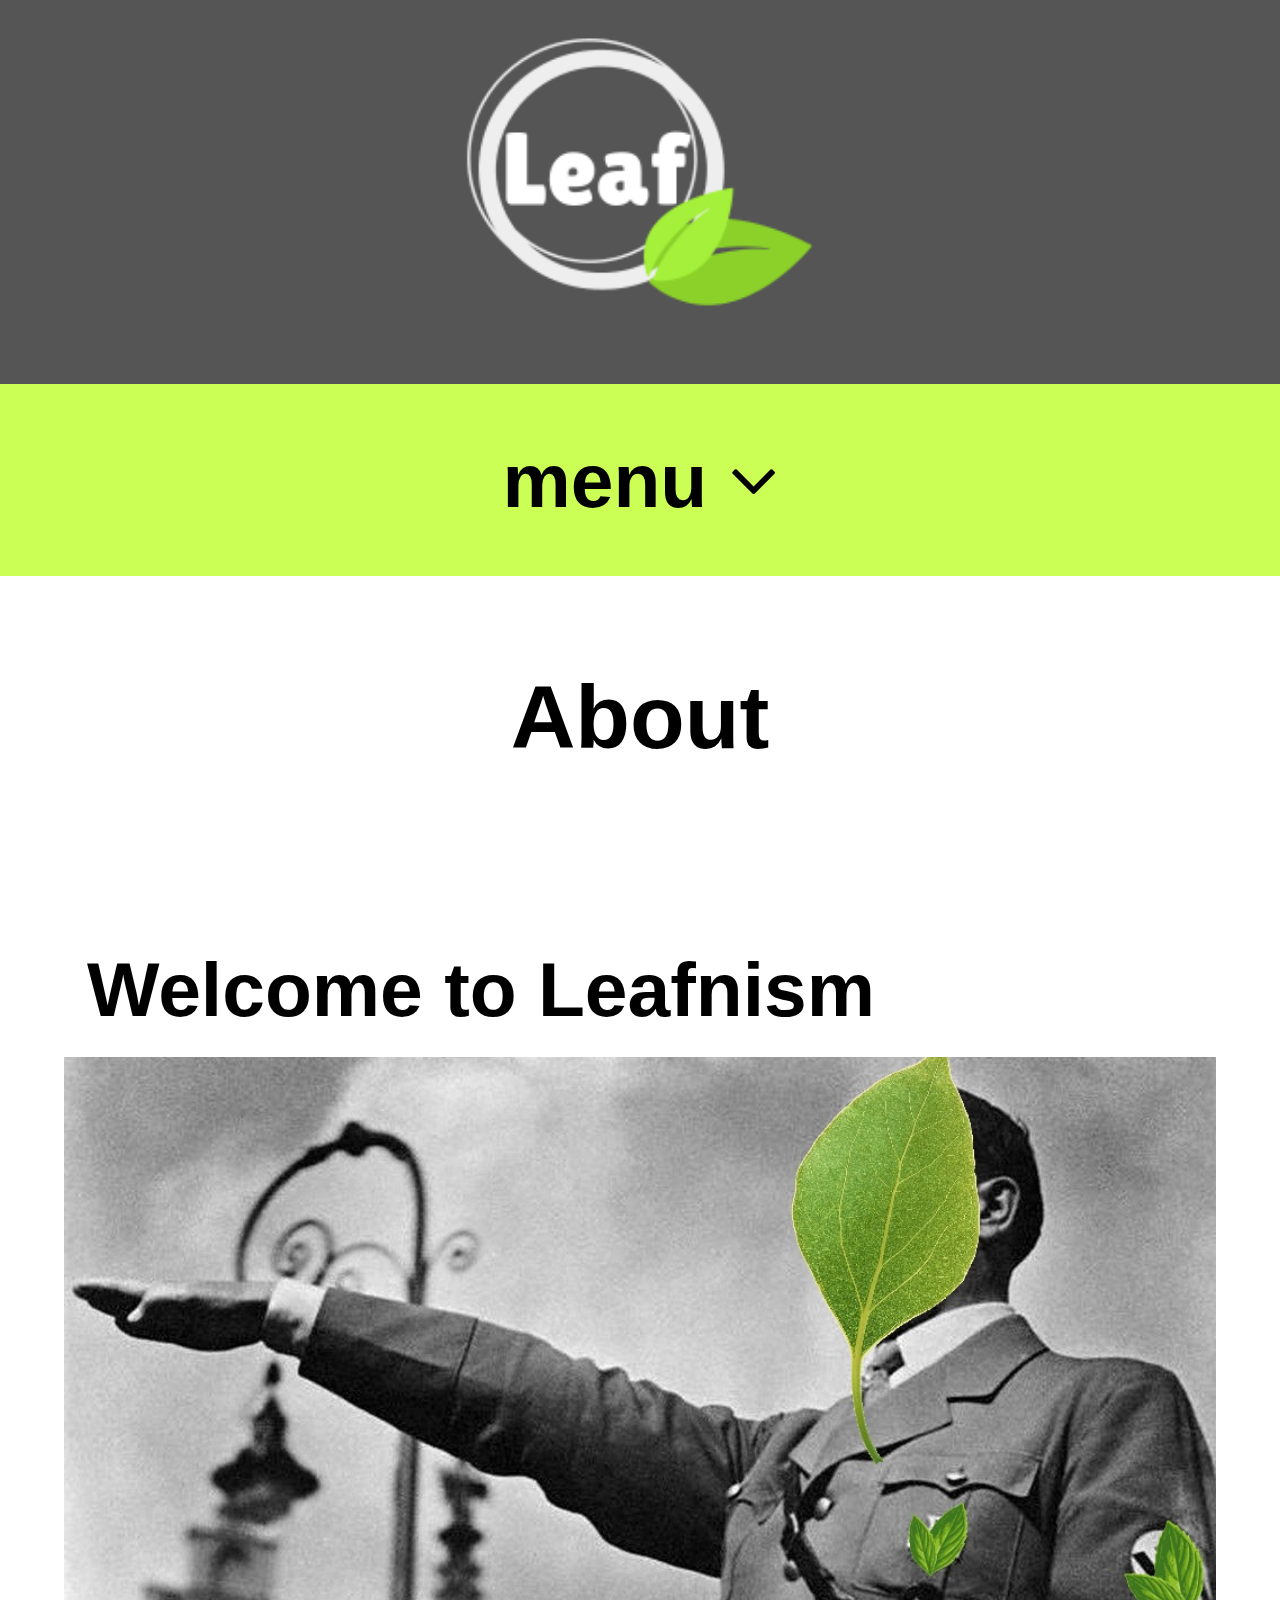
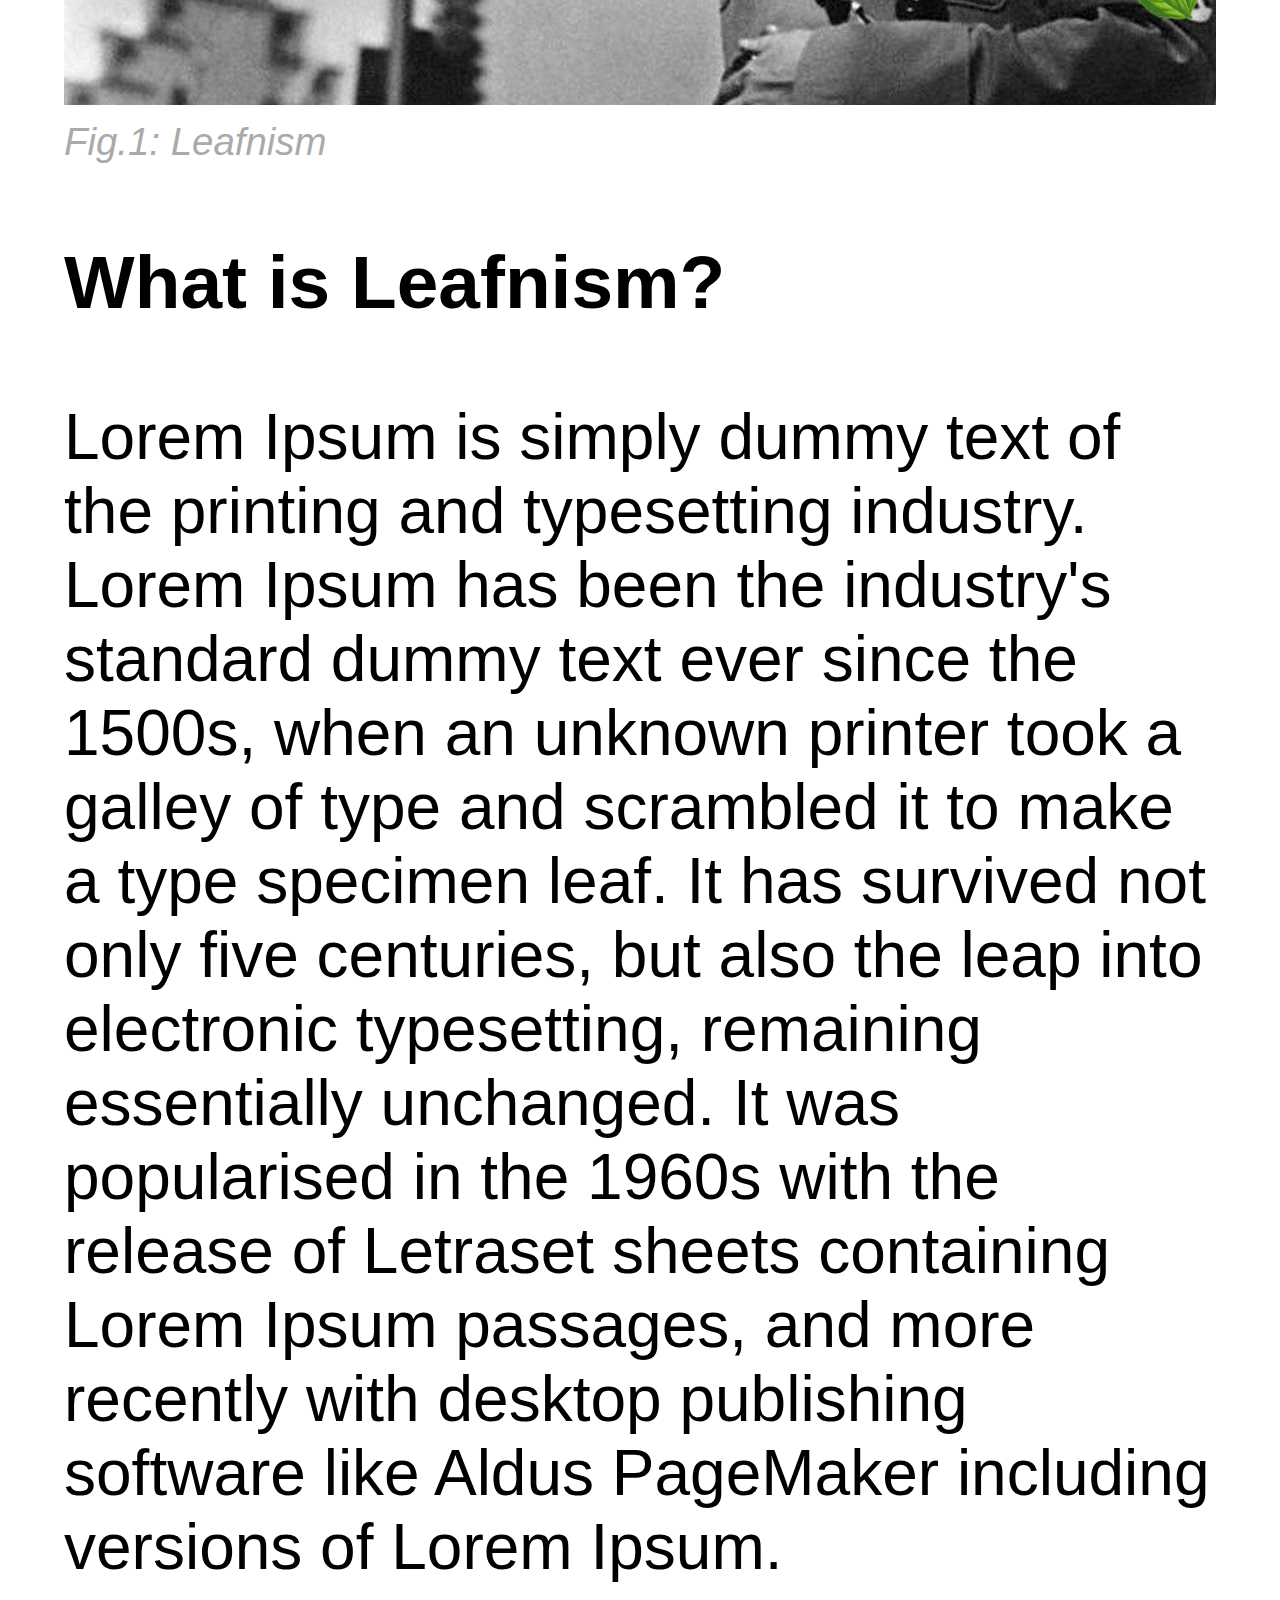
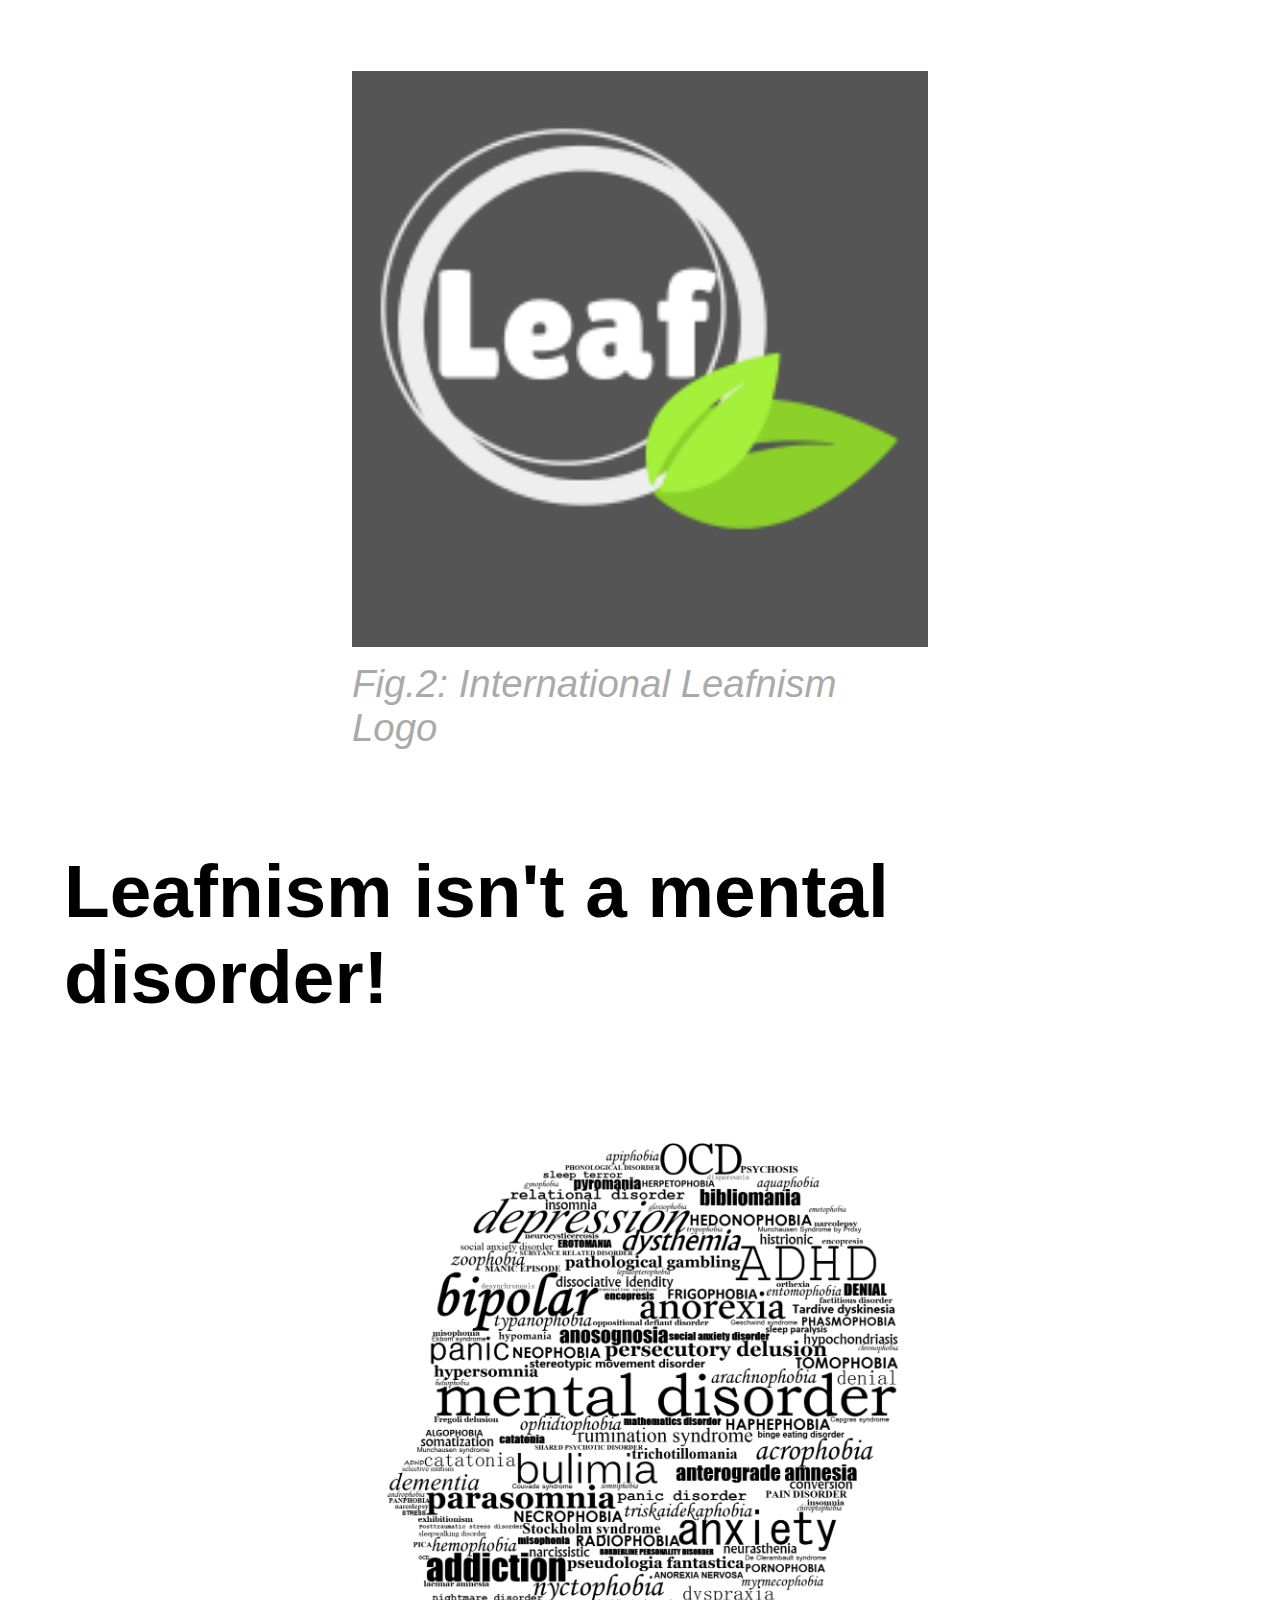
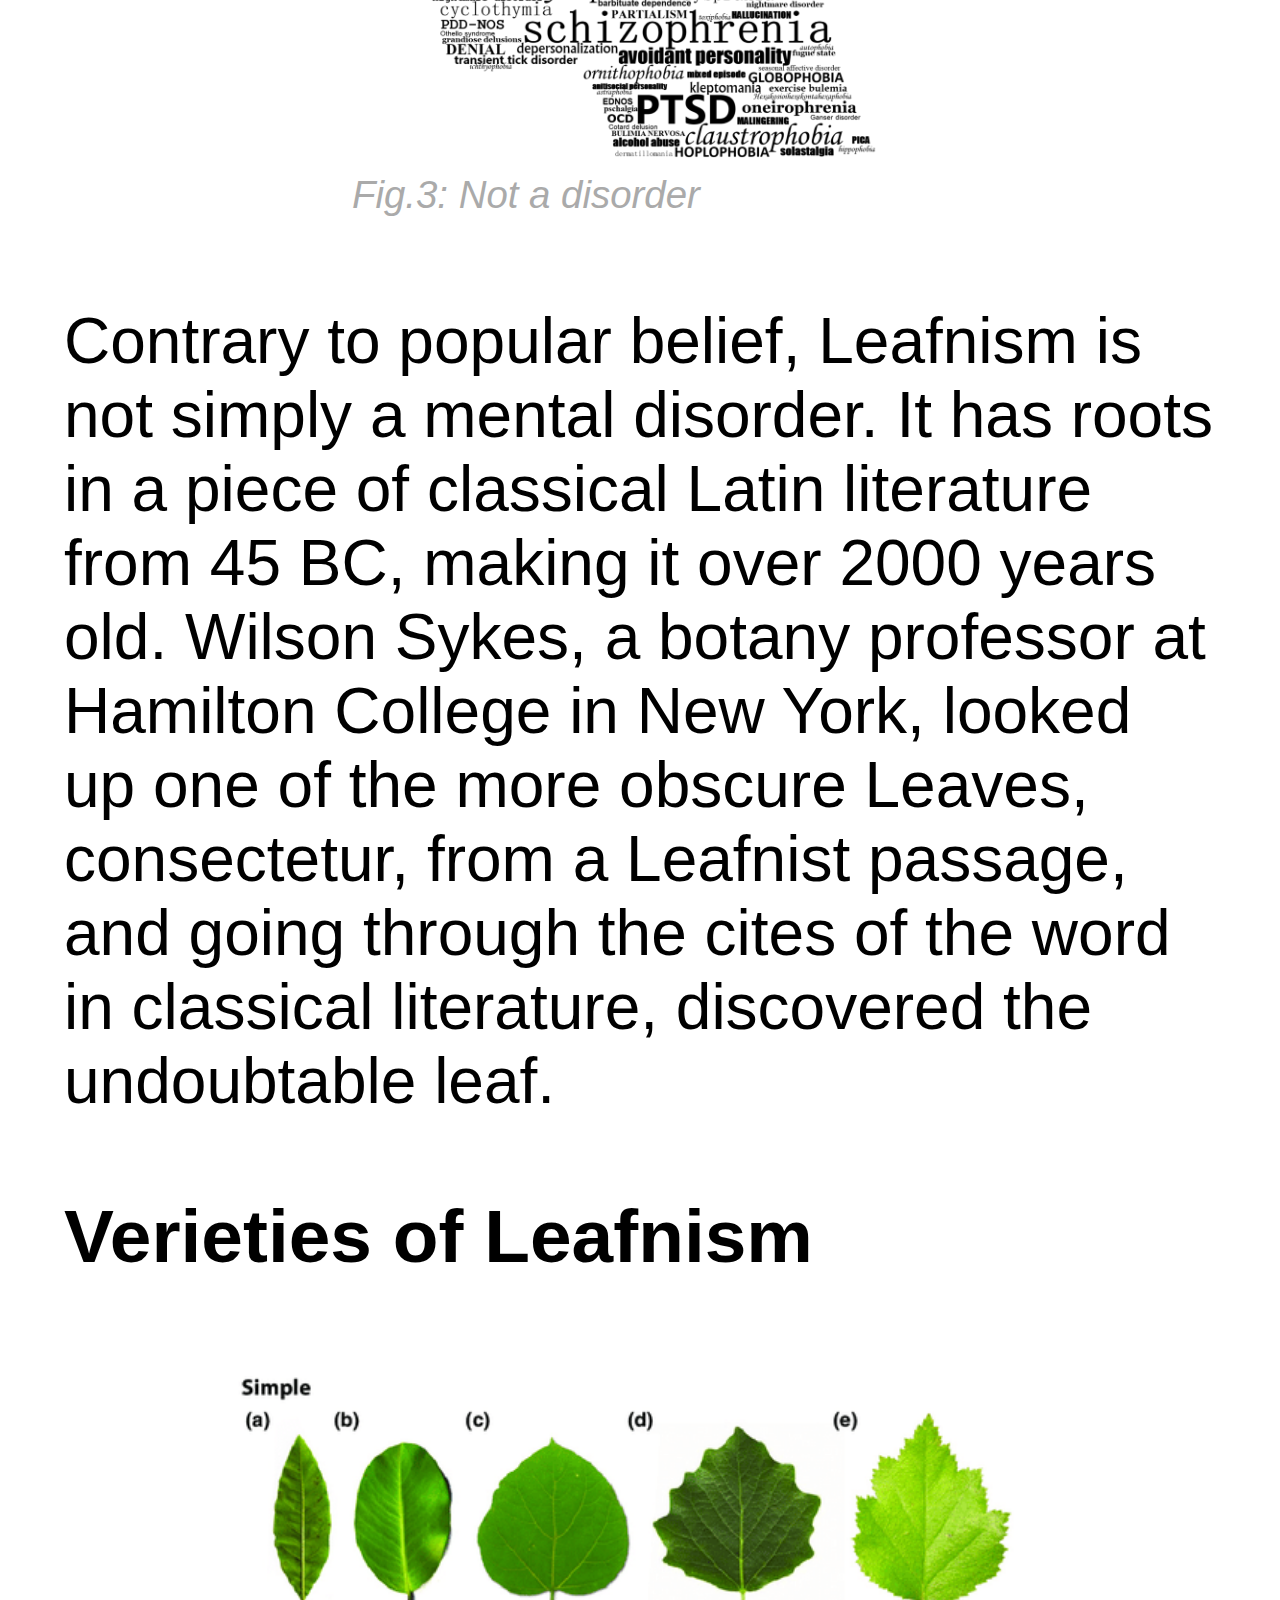
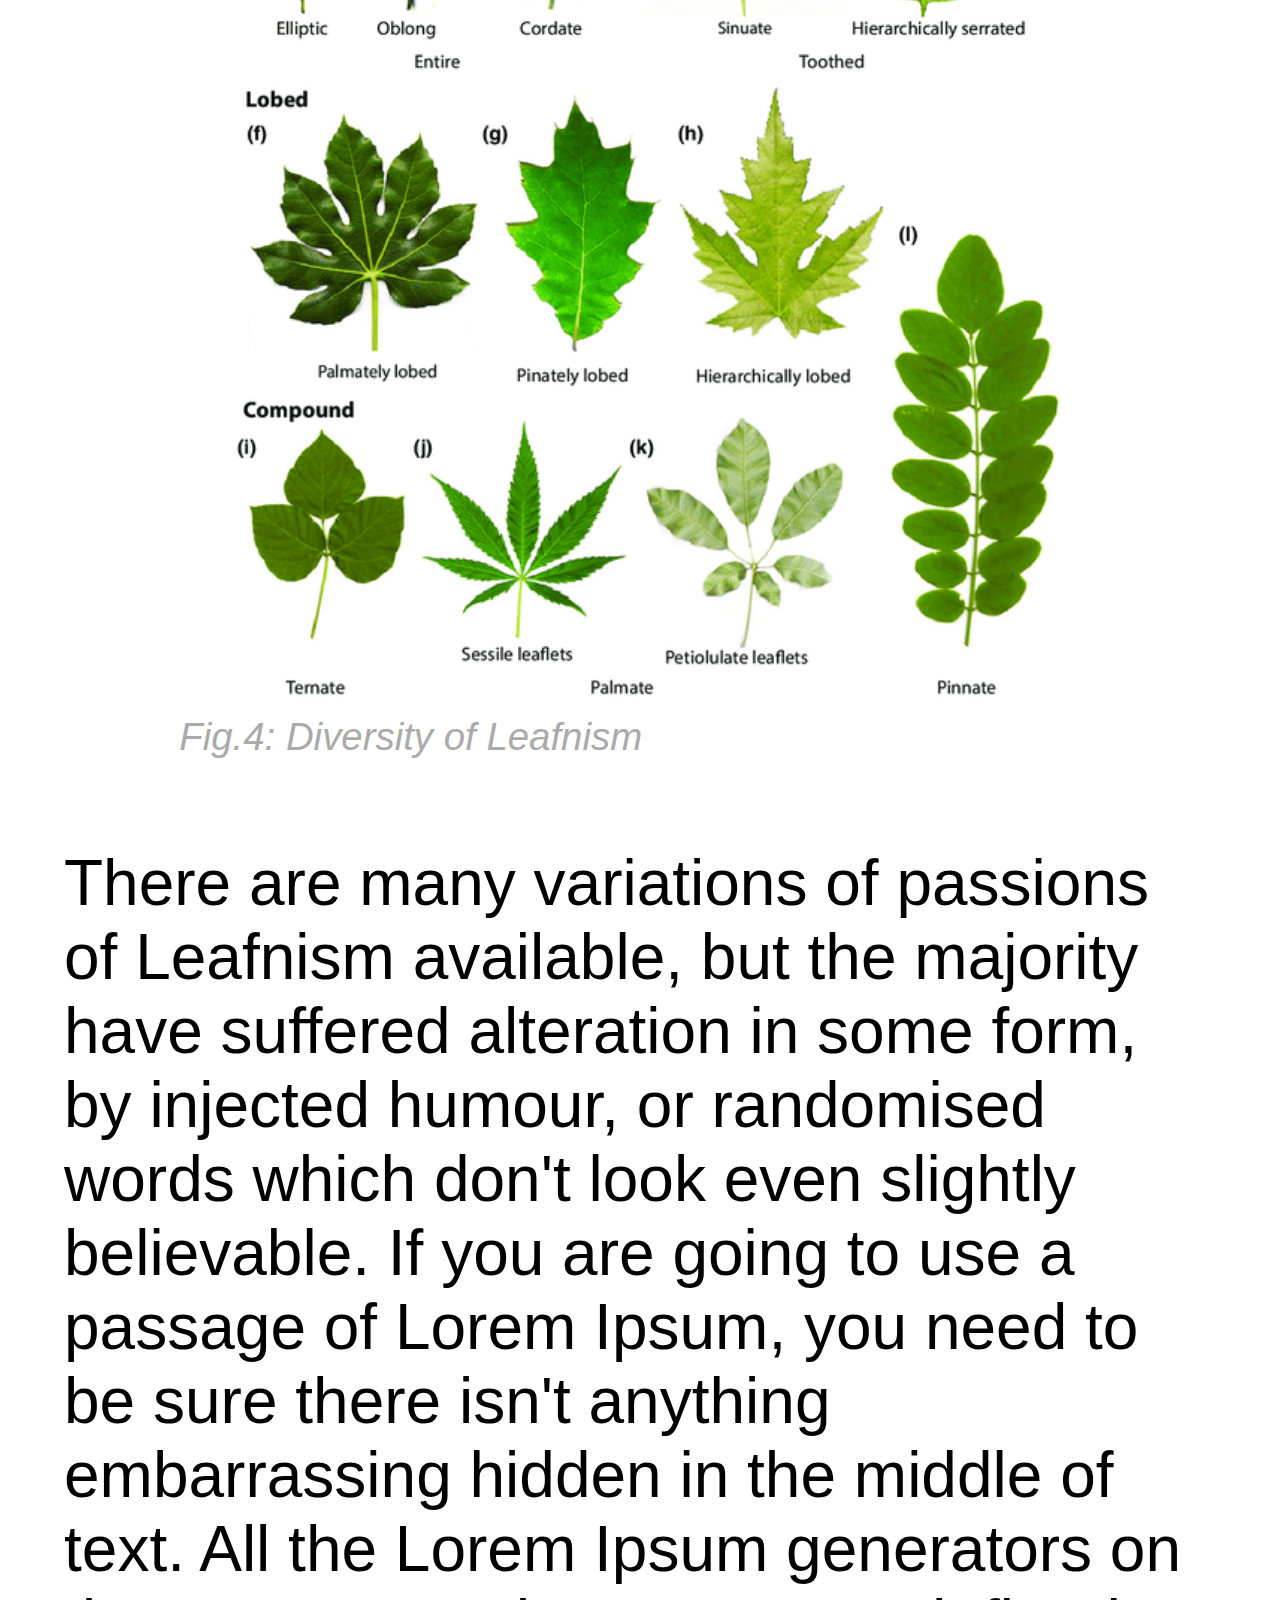
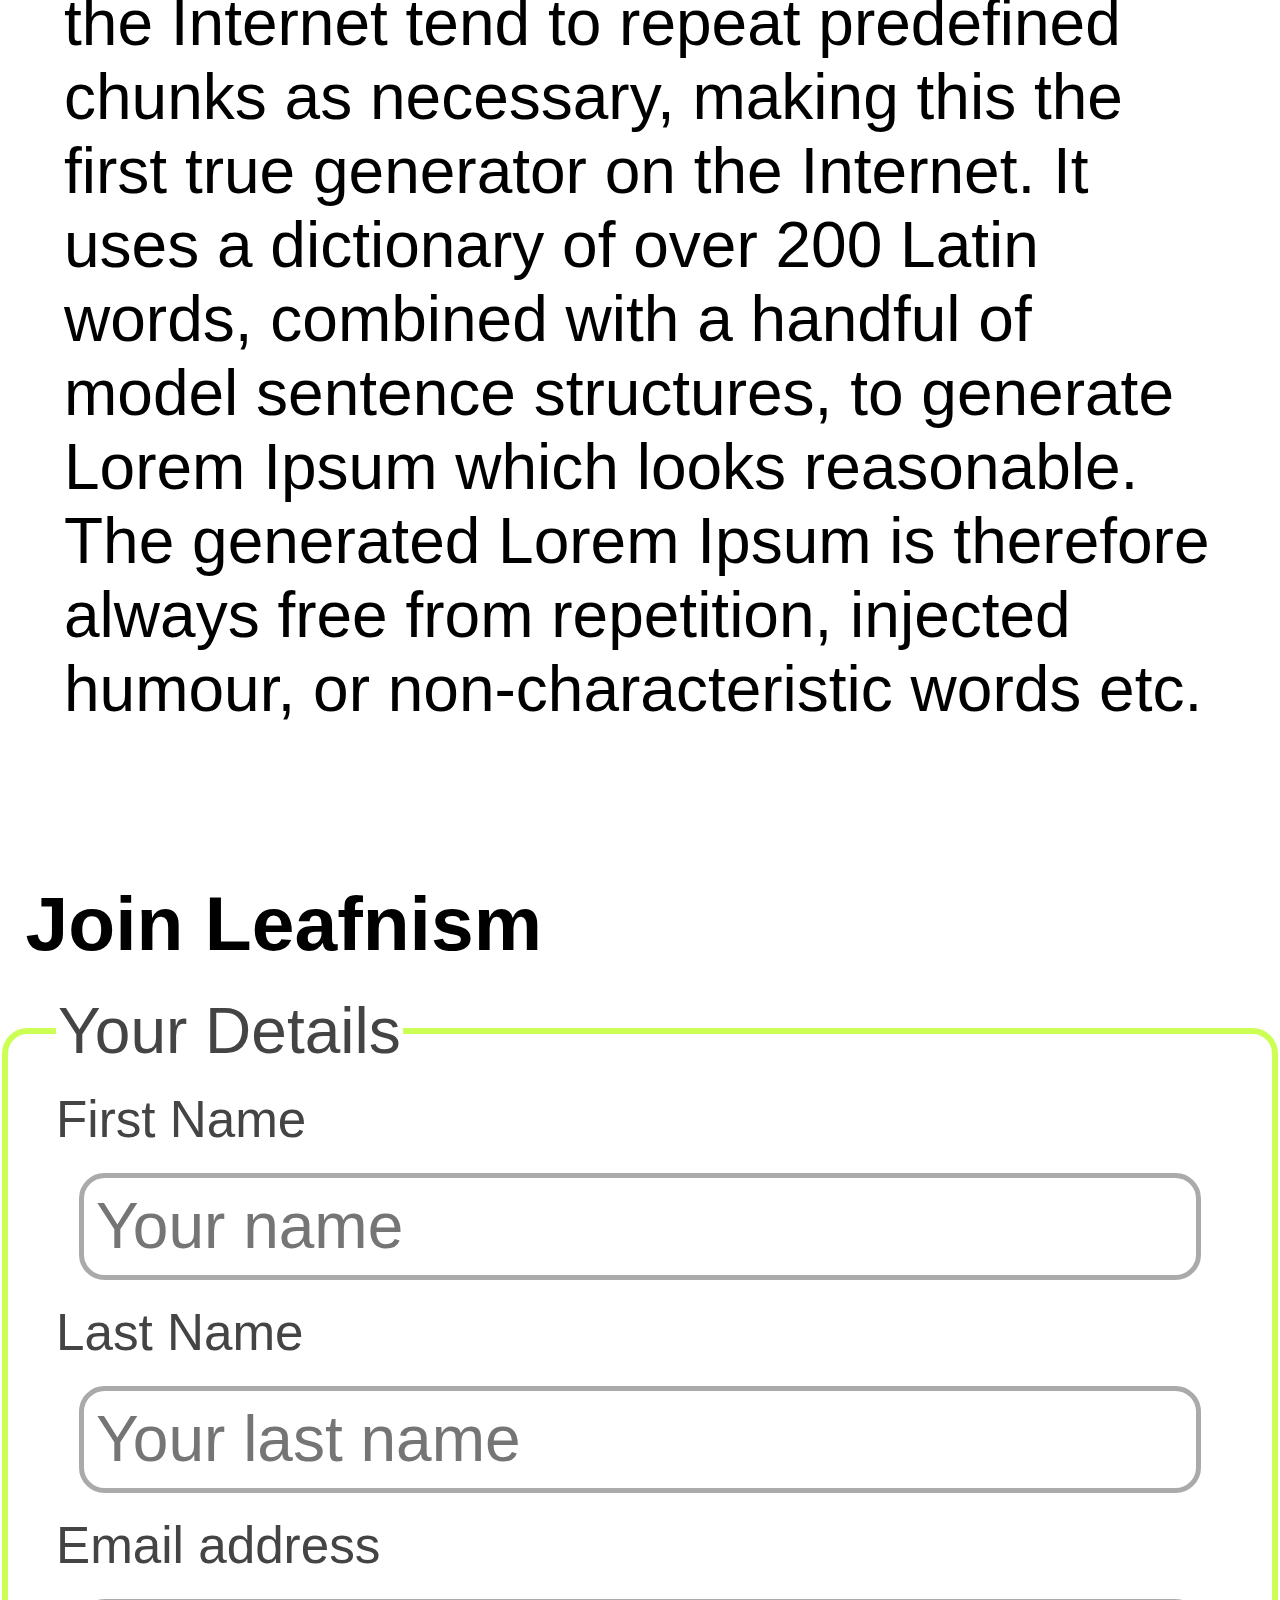
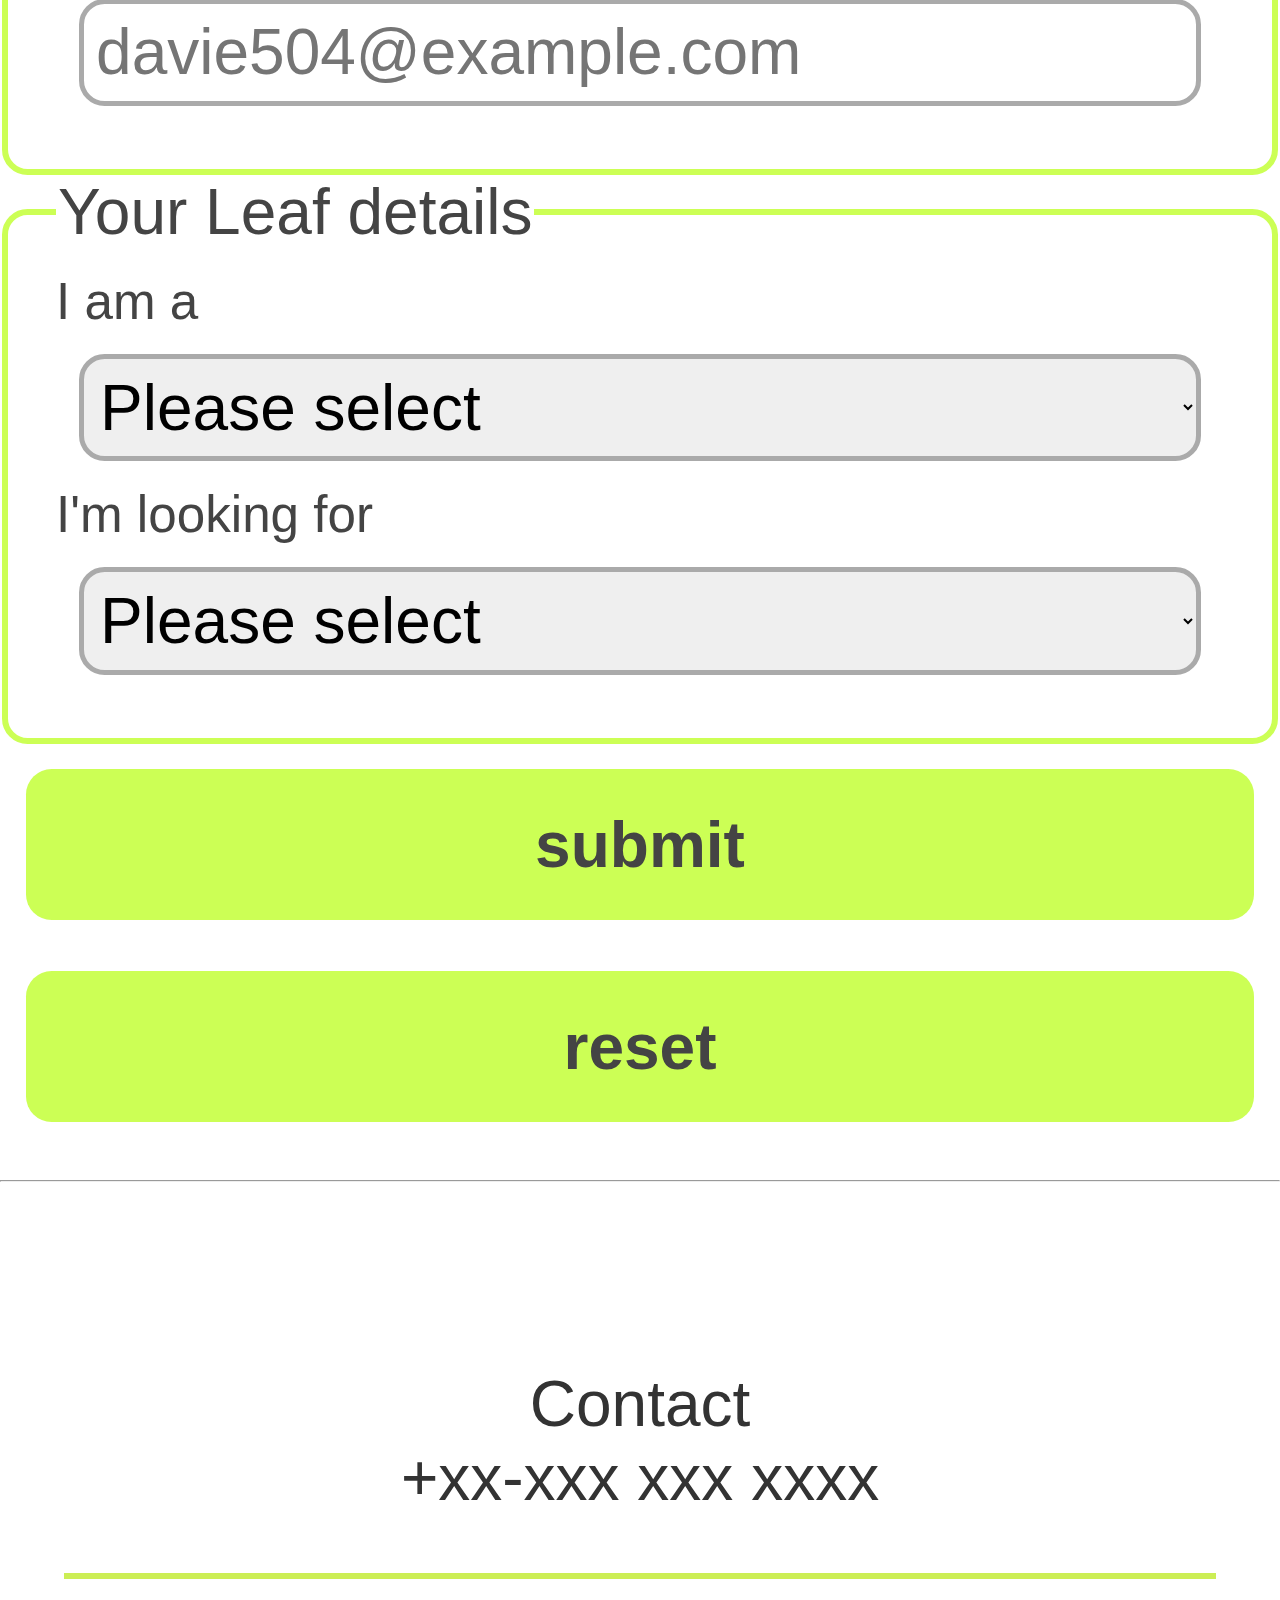
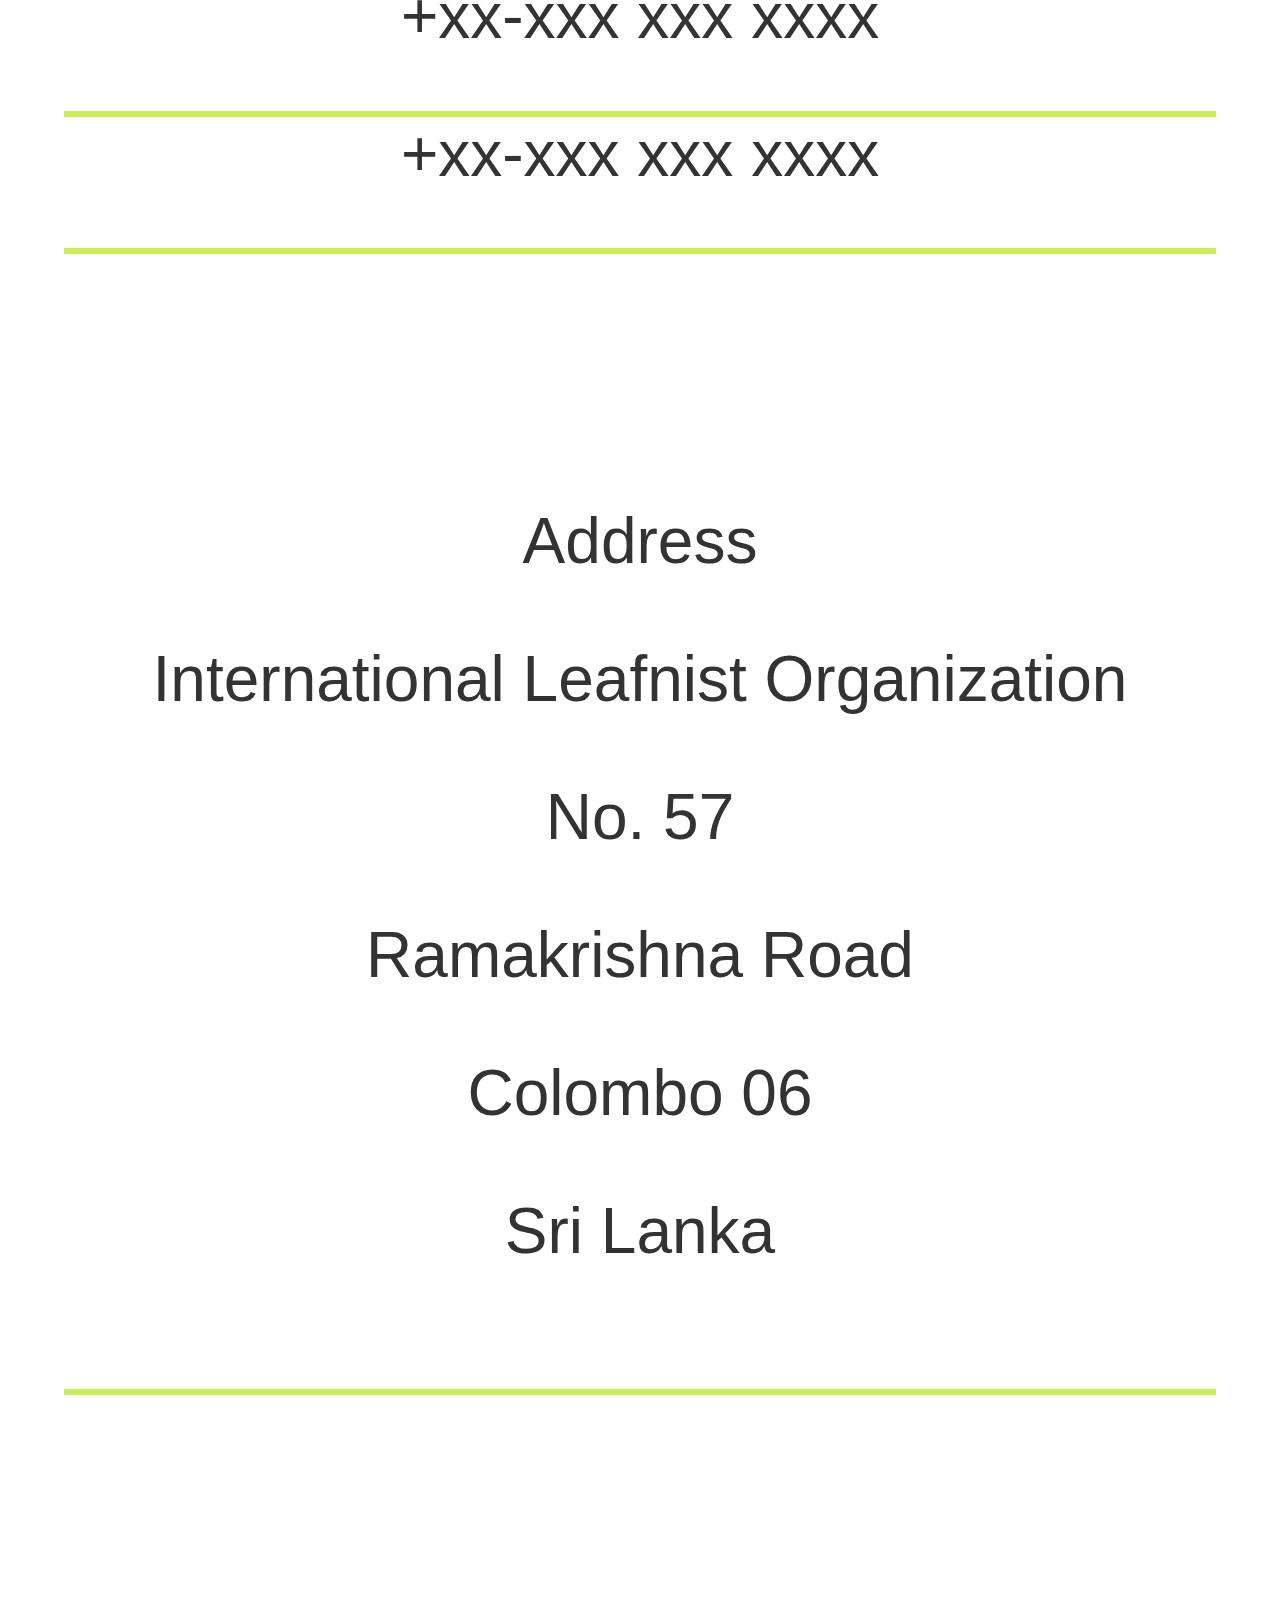
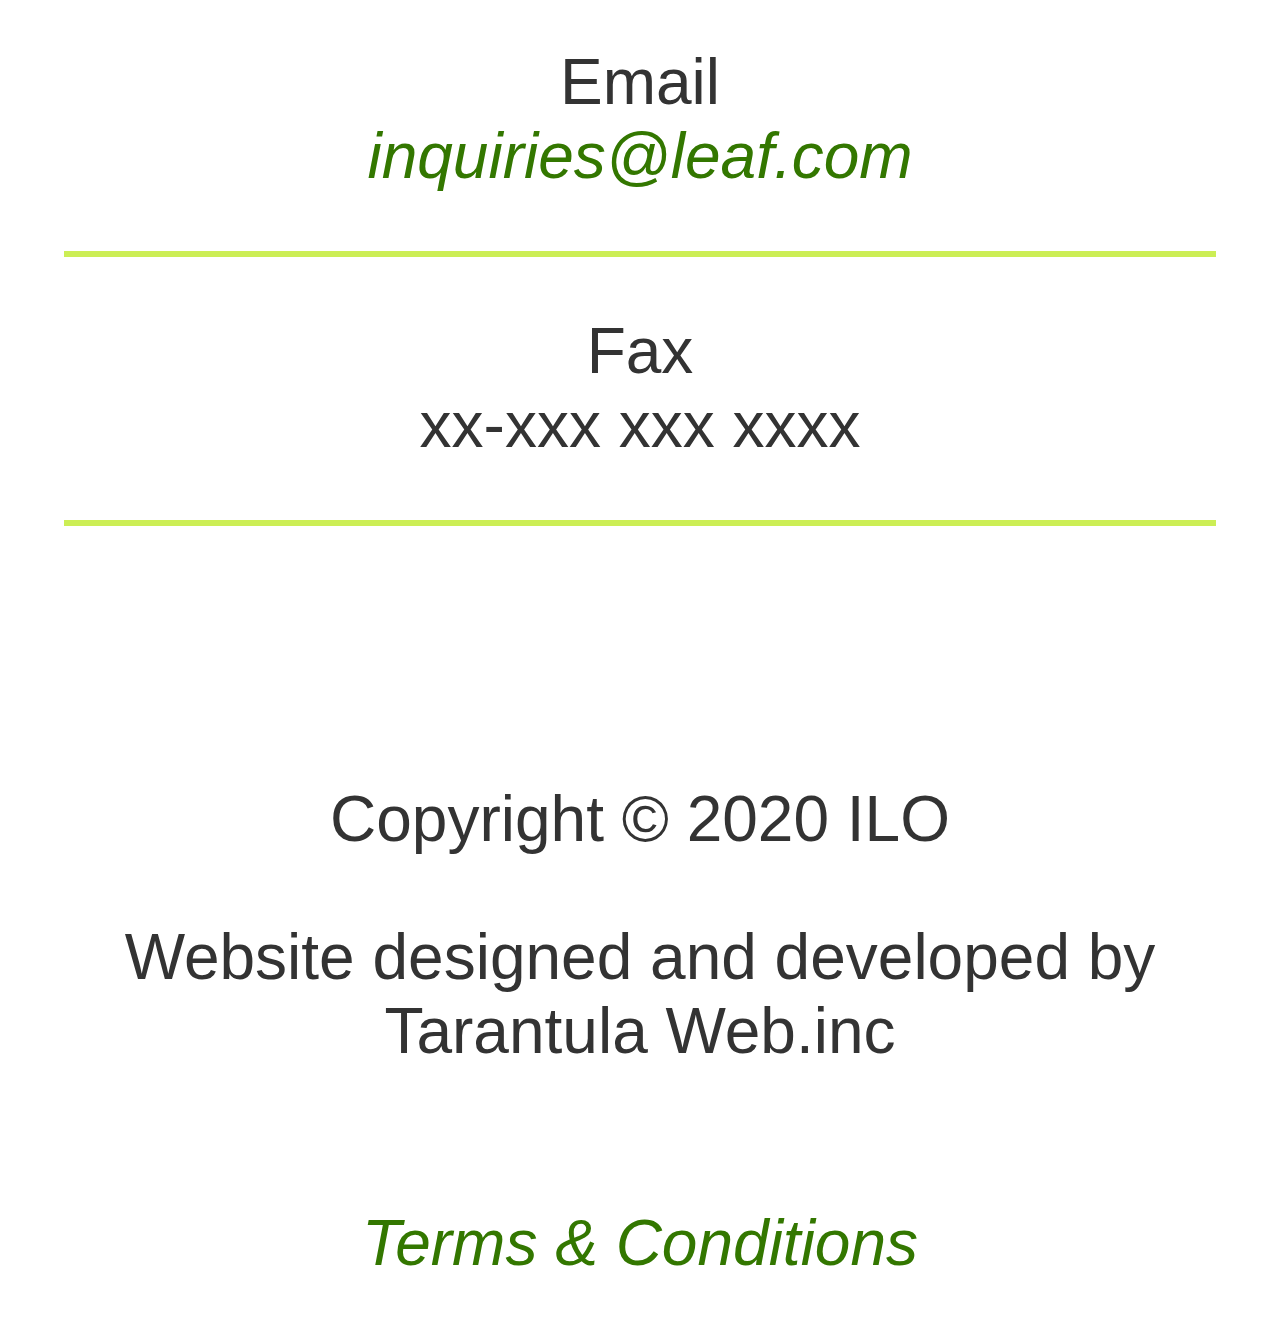
==== about.html @ a42a64f9 "about page" ====
<!DOCTYPE html>
<html lang="en" dir="ltr">
  <head>
    <meta charset="utf-8">
    <meta name="viewport" content="width=device-width, initial-scale=1.0">
    <link rel="icon" href="images/favicon.ico">
    <link rel="stylesheet" href="https://cdnjs.cloudflare.com/ajax/libs/font-awesome/4.7.0/css/font-awesome.min.css">
    <title>About | Leaf.com</title>
    <link rel="stylesheet" href="css/main.css">
    <style media="screen">
      figure
      {
        width: 50%;
        padding: 2%;
        margin: auto;
      }

      #poster
      {
        width: 100%;
        padding: 0;
      }

      .logo
      {
        width: 50%;
        margin: auto;
      }

      .logo img
      {
        background-color: #555;
      }

      #varieties
      {
        width: 80%;
      }

      fieldset
      {
        display: flex;
        flex-direction: column;
      }

    </style>
  </head>
  <body>
    <div class="container">

      <header></header>
      <nav>
      </nav>
      <main>
        <h1>About</h1>
        <article class="article">

          <h2>Welcome to Leafnism</h2>
          <figure id="poster">
            <img src="images/leafnism.jpeg" alt="leafnism.jpg">
            <figcaption>Fig.1: Leafnism</figcaption>
          </figure>
          <section>
            <h3>What is Leafnism?</h3>
            <p>Lorem Ipsum is simply dummy text of the printing and typesetting industry. Lorem Ipsum has been the industry's standard dummy text ever since the 1500s, when an unknown printer took a galley of type and scrambled it to make a type specimen leaf. It has survived not only five centuries, but also the leap into electronic typesetting, remaining essentially unchanged. It was popularised in the 1960s with the release of Letraset sheets containing Lorem Ipsum passages, and more recently with desktop publishing software like Aldus PageMaker including versions of Lorem Ipsum.</p>
            <figure class="logo">
              <img src="images/logo.png" alt="logo.png">
              <figcaption>Fig.2: International Leafnism Logo</figcaption>
            </figure>
          </section>
          <section>
            <h3>Leafnism isn't a mental disorder!</h3>
            <figure>
              <img src="images/fig3.png" alt="fig3.png">
              <figcaption>Fig.3: Not a disorder</figcaption>
            </figure>
            <p>Contrary to popular belief, Leafnism is not simply a mental disorder. It has roots in a piece of classical Latin literature from 45 BC, making it over 2000 years old. Wilson Sykes, a botany professor at Hamilton College in New York, looked up one of the more obscure Leaves, consectetur, from a Leafnist passage, and going through the cites of the word in classical literature, discovered the undoubtable leaf.</p>
          </section>

          <section>
            <h3>Verieties of Leafnism</h3>
            <figure id="varieties">
              <img src="images/diverse_leaves.png" alt="diverse_leaves.png">
              <figcaption>Fig.4: Diversity of Leafnism</figcaption>
            </figure>
            <p>There are many variations of passions of Leafnism available, but the majority have suffered alteration in some form, by injected humour, or randomised words which don't look even slightly believable. If you are going to use a passage of Lorem Ipsum, you need to be sure there isn't anything embarrassing hidden in the middle of text. All the Lorem Ipsum generators on the Internet tend to repeat predefined chunks as necessary, making this the first true generator on the Internet. It uses a dictionary of over 200 Latin words, combined with a handful of model sentence structures, to generate Lorem Ipsum which looks reasonable. The generated Lorem Ipsum is therefore always free from repetition, injected humour, or non-characteristic words etc.</p>
          </section>

        </article>

        <h2>Join Leafnism</h2>
        <form class="join" action="index.html" method="post">
          <fieldset>
            <legend>Your Details</legend>
            <label for="fname">First Name</label>
            <input type="text" id="fname" placeholder="Your name">
            <label for="lname">Last Name</label>
            <input type="text" id="lname" placeholder="Your last name">
            <label for="email">Email address</label>
            <input type="email" id="email" placeholder="davie504@example.com">
          </fieldset>
          <fieldset>
            <legend>Your Leaf details</legend>
            <label for="mytype">I am a</label>
            <select id="mytype" class="leaves" name="mytype">
              <option value="">Please select</option>
              <optgroup label="simple">
                <option value="Elliptic">Elliptic</option>
                <option value="">Oblong</option>
                <option value="">Cordate</option>
                <option value="">Sinuate</option>
              </optgroup>
              <optgroup label="Lobed">
                <option value="">Palmately lobed</option>
                <option value="">Pinately lobed</option>
                <option value="">Heirachically lobed</option>
              </optgroup>
              <optgroup label="Compound">
                <option value="">Temate</option>
                <option value="">Sessile leaflets</option>
                <option value="">Pinnate</option>
              </optgroup>
            </select>
            <label for="lookingfor">I'm looking for</label>
            <select id="lookingfor" class="leaves" name="lookingfor">
              <option value="">Please select</option>
              <optgroup label="simple">
                <option value="Elliptic">Elliptic</option>
                <option value="">Oblong</option>
                <option value="">Cordate</option>
                <option value="">Sinuate</option>
              </optgroup>
              <optgroup label="Lobed">
                <option value="">Palmately lobed</option>
                <option value="">Pinately lobed</option>
                <option value="">Heirachically lobed</option>
              </optgroup>
              <optgroup label="Compound">
                <option value="">Temate</option>
                <option value="">Sessile leaflets</option>
                <option value="">Pinnate</option>
              </optgroup>
            </select>
          </fieldset>
          <input class="button" type="submit" name="submit" value="submit">
          <input class="button" type="reset" name="reset" value="reset">
        </form>

      </main>
      <footer>

      </footer>

    </div>
  </body>
  <script type="text/javascript" src="main.js"></script>
  <script type="text/javascript">

    var index = 0;
    var element = document.getElementsByClassName("slideshow")[0];
    function slide(){
      if (index == 5) {
        index = 0;
      }
      element.style.backgroundImage = "url(images/leaves"+ index + ".jpg)";
      index++;

      setTimeout(slide, 3000); // every 2 seconds
    }
    document.getElementById("about").setAttribute("class", "active");
    slide();
  </script>
</html>
---- css/main.css ----
body
{
  margin: 0;
  font-size: 5vw;
  font-family: sans-serif;
  width: 100vw;
}

figure
{
  margin: 0;
  width: 100%;
}

figure img
{
  width: 100%;
}

figcaption
{
  color: #aaa;
  font-size: 3vw;
  font-style: italic;
}

a
{
  text-decoration: none;
  font-style: oblique;
  color: #370;
}

header
{
  background-color: #555;
  width: 100%;
}

header a
{
  display: block;
  height: 30vw;
  width: 30vw;
  margin: auto;
}

#logo
{
  background-image: url(../images/logo.png);
  background-repeat: no-repeat;
  background-size:contain;
  height: inherit;
}

.title
{
  width: 100vw;
  font-size: 10vw;
  text-align: center;
  font-family: sans-serif;
  font-weight: bold;
}

nav
{
  display: block;
  width: 100vw;
  background-color: #ce5;
}

nav button
{
  display: block;
  width: inherit;
  background-color: inherit;
  border: none;
  font-size: 6vw;
  height: 15vw;
}

#mainNavigation
{
  display: none;
  flex-wrap: nowrap;
  flex-direction: column;
}

#mainNavigation a
{
  padding: 5vw 0;
  margin: auto;
  font-size: 5vw;
  width: 100%;
  text-decoration: none;
  font-weight: bold;
  color: #333;
  font-family: sans-serif;
  text-align: center;
  transition: 0.3s;
}

#mainNavigation a:hover
{
  background-color: #df6;
  font-size: 6vw;
}

#mainNavigation .active
{
  background: #fff;
}

h1
{
  text-align: center;
  font-size: 7vw;
  font-weight: bold;
  background-color: #fff;
  margin: 5% auto;
  padding: 2%;
}

h2
{
  margin: 0;
  padding: 2%;
  font-size: 6vw;
}

article
{
  padding: 5%;
}

form
{
  display: flex;
  flex-direction: column;
  flex-wrap: nowrap;
  color: #444;
}

fieldset
{
  color: inherit;
  border: 0.5vw solid #cf5;
  border-radius: 2vw;
}

form label
{
  font-size: 4vw;
}

form input, select
{
  font-size: inherit;
  padding: 1%;
  margin: 2%;
  border-radius: 2vw;
  border: 0.46vw solid #aaa;
}

.button
{
  color: inherit;
  background-color: #cf5;
  padding: 3% 0;
  border: 0;
  font-weight: bold;
}

footer
{
  text-align: center;
  font-size: inherit;
  font-family: inherit;
  color: #333;

}

.footer-data, .credits
{
  width: 90%;
  padding: 5%;
  background-color: #fff;
}

.footer-data dt
{
  padding-top: 5%;
}

.footer-data dd
{
  padding-bottom: 5%;
  border-bottom: 0.5vw solid #ce5;
  margin: auto;
}
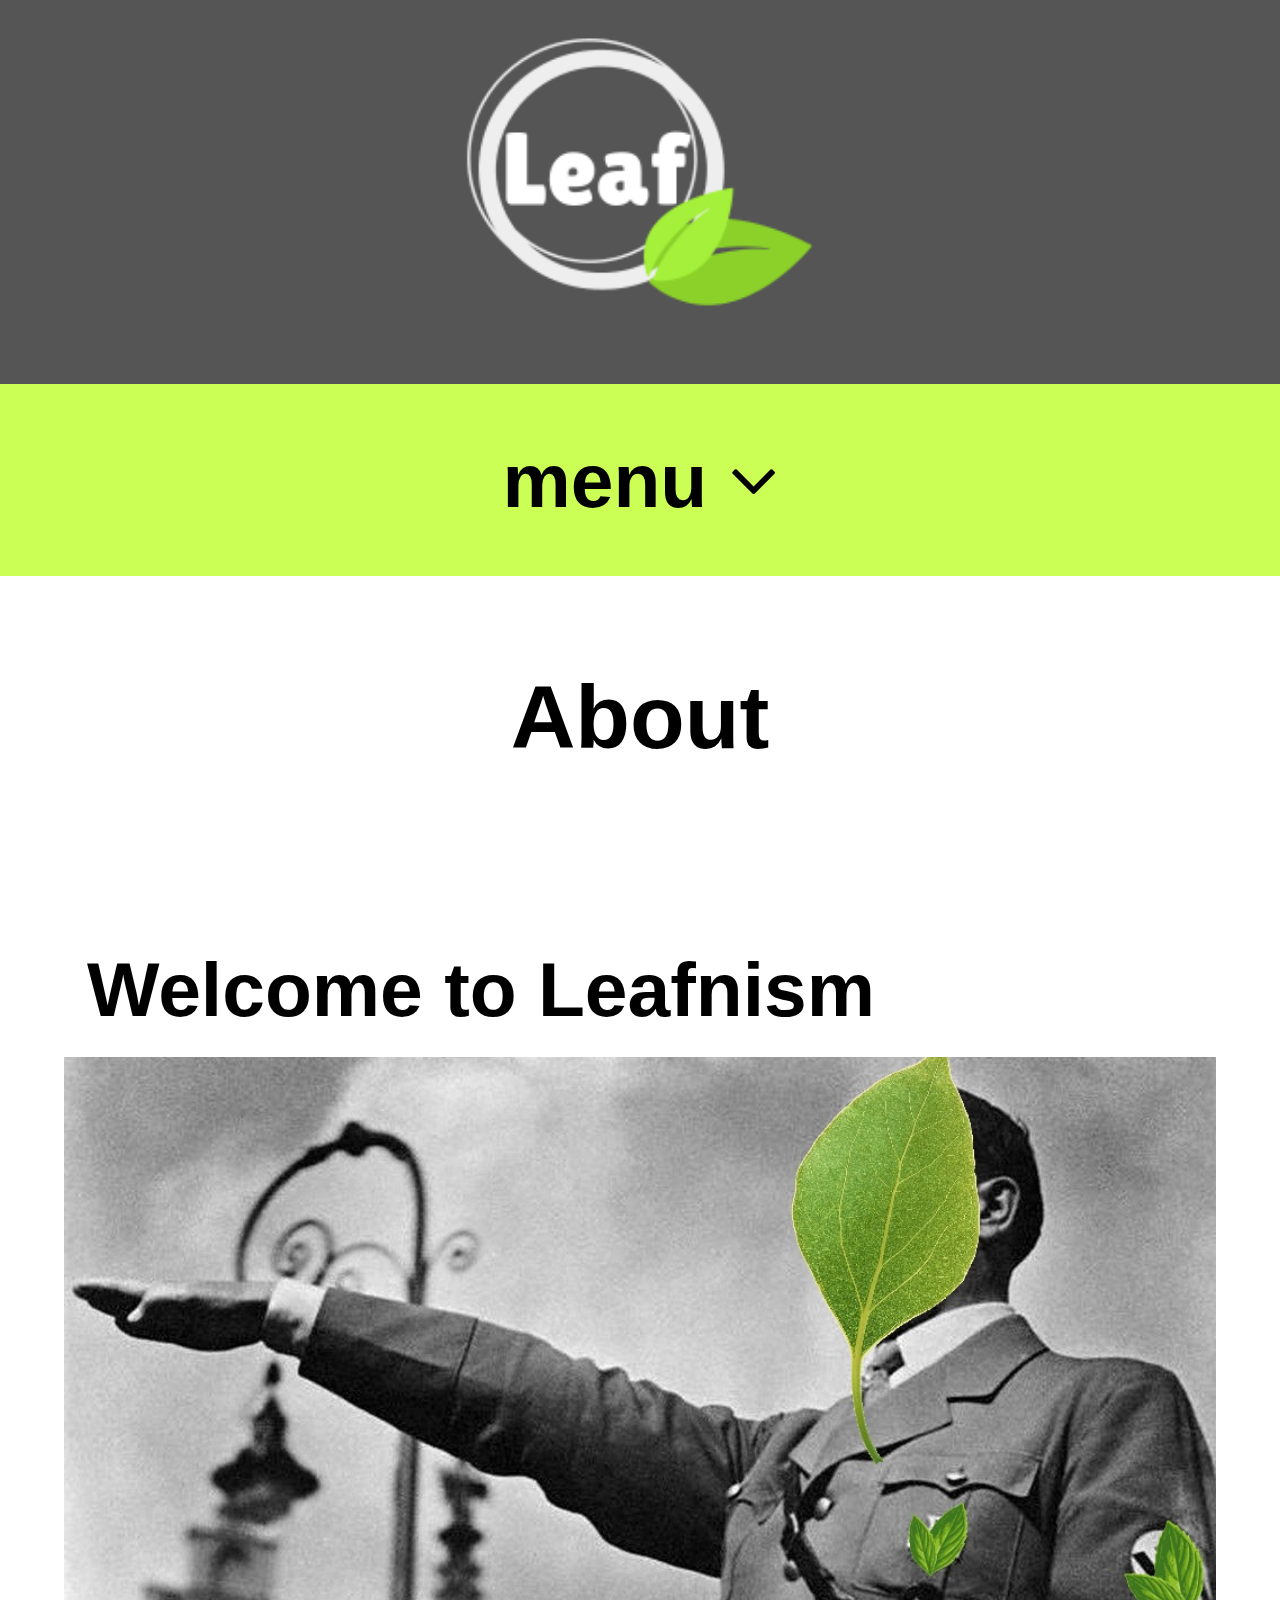
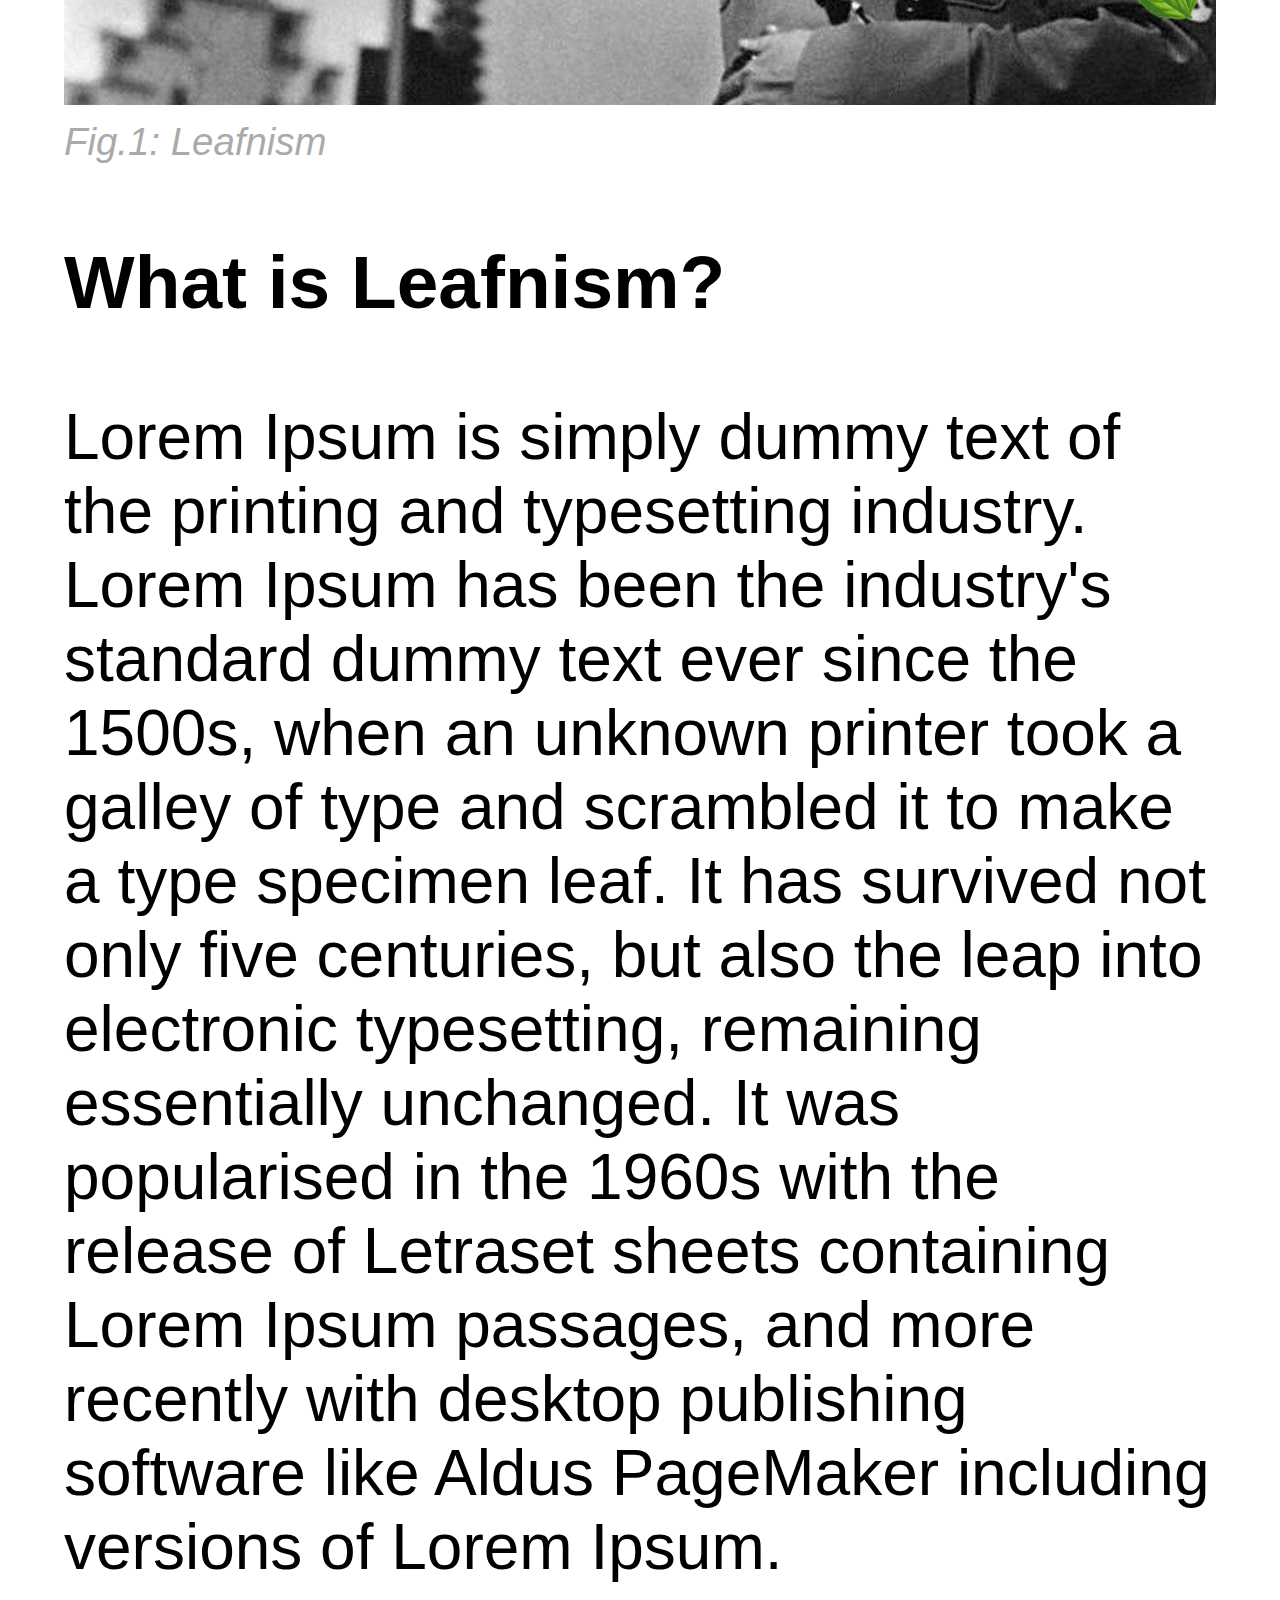
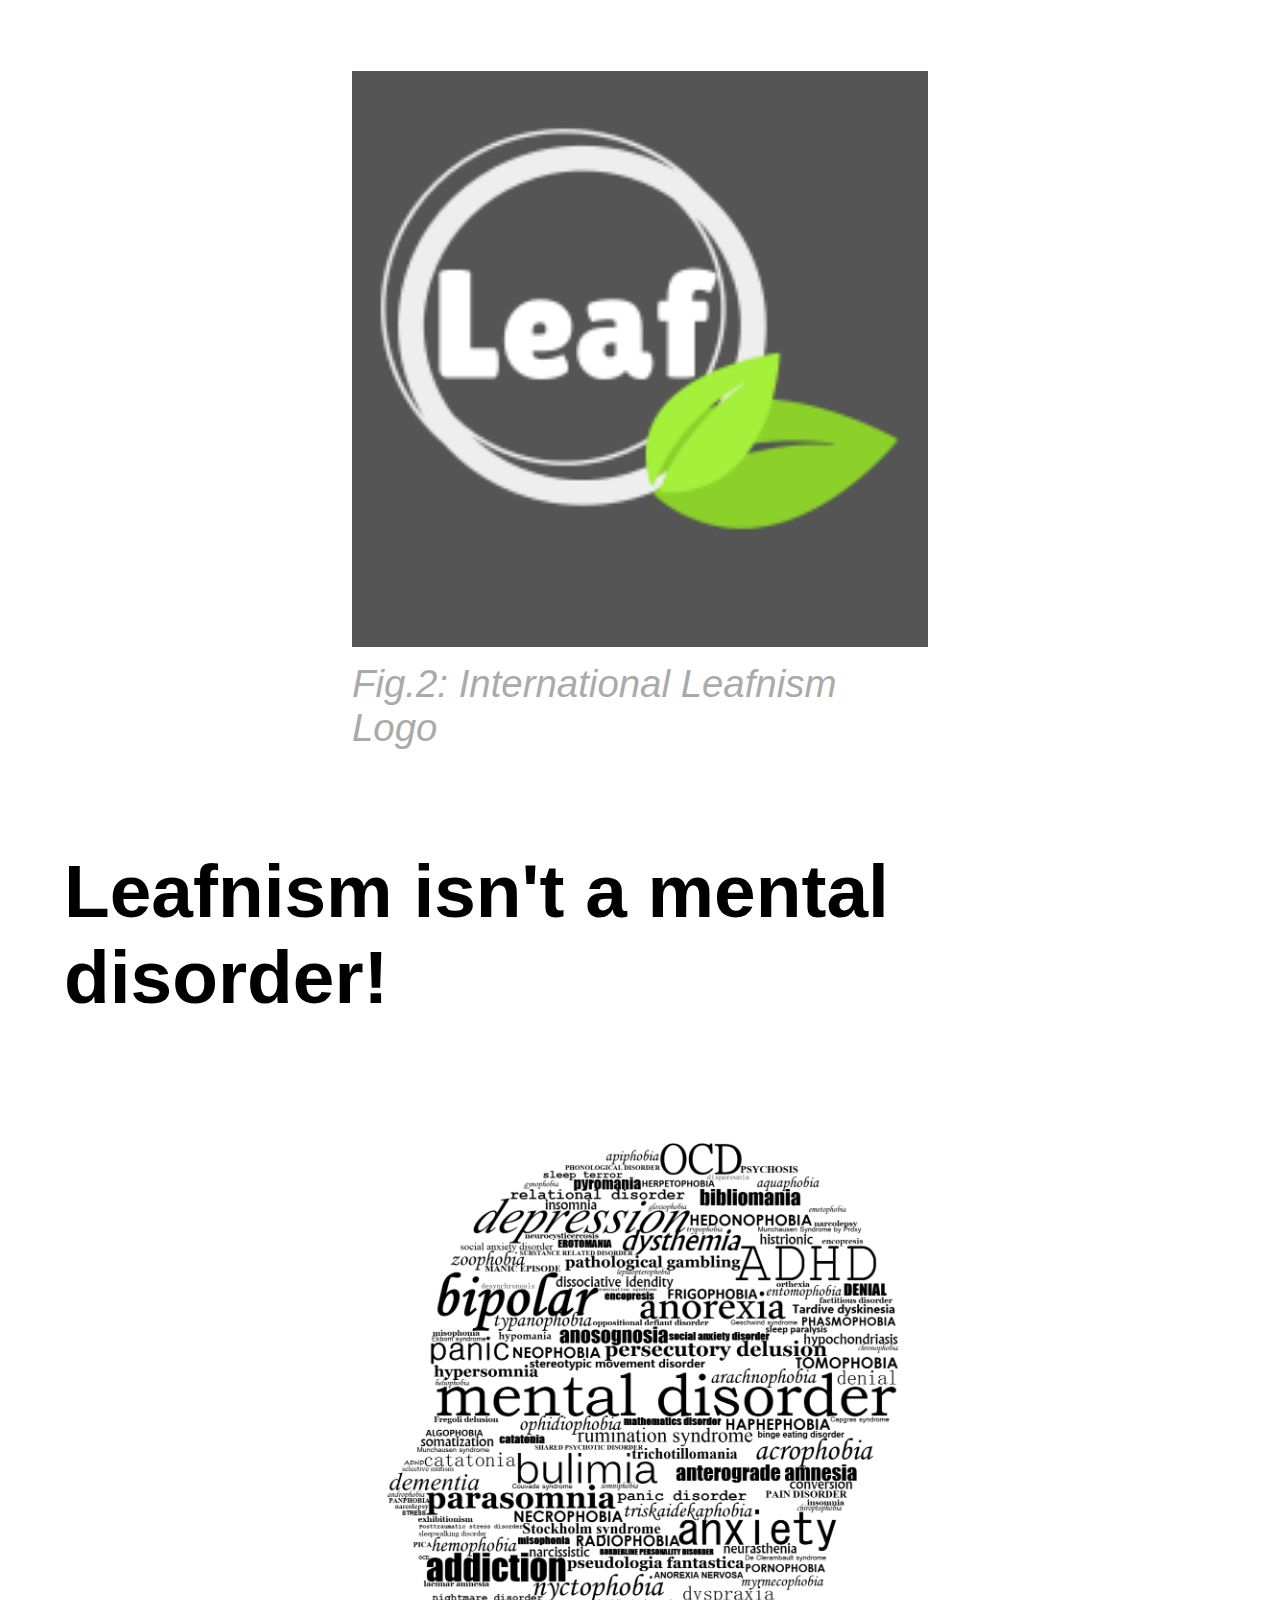
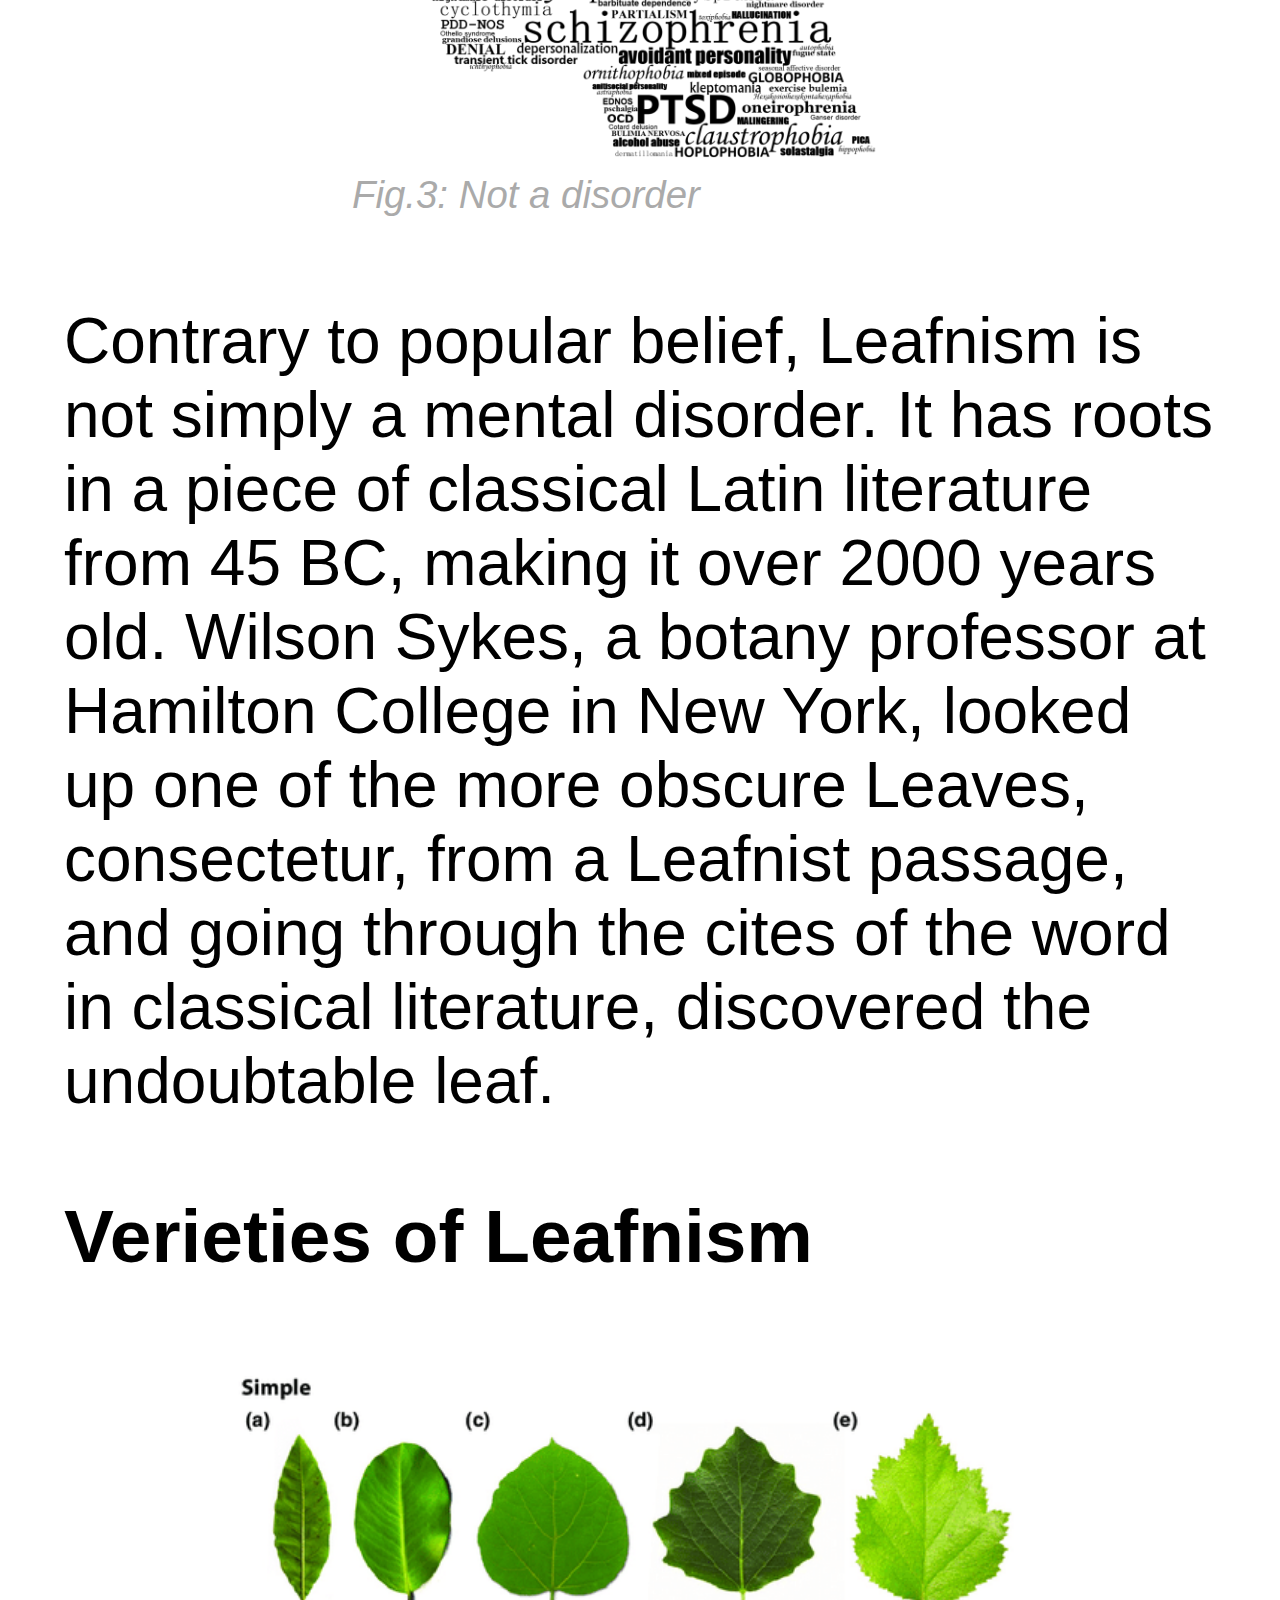
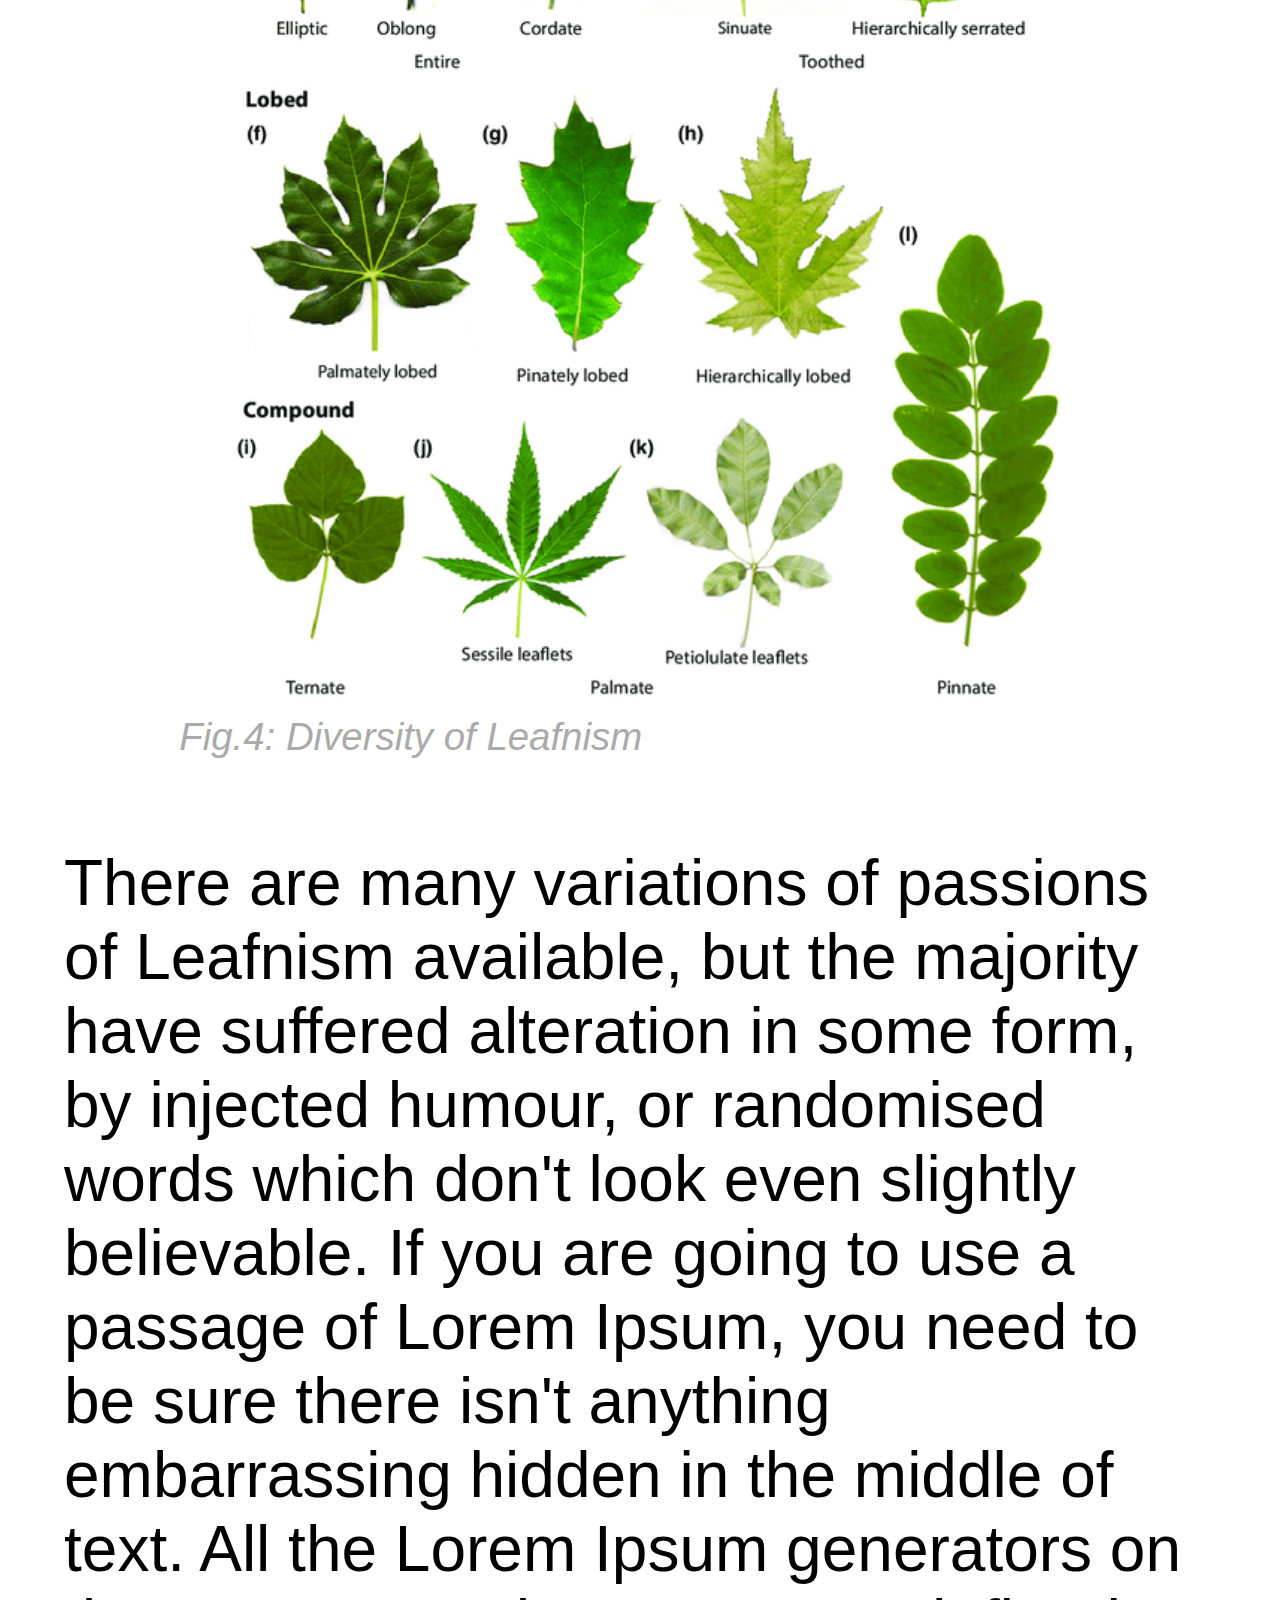
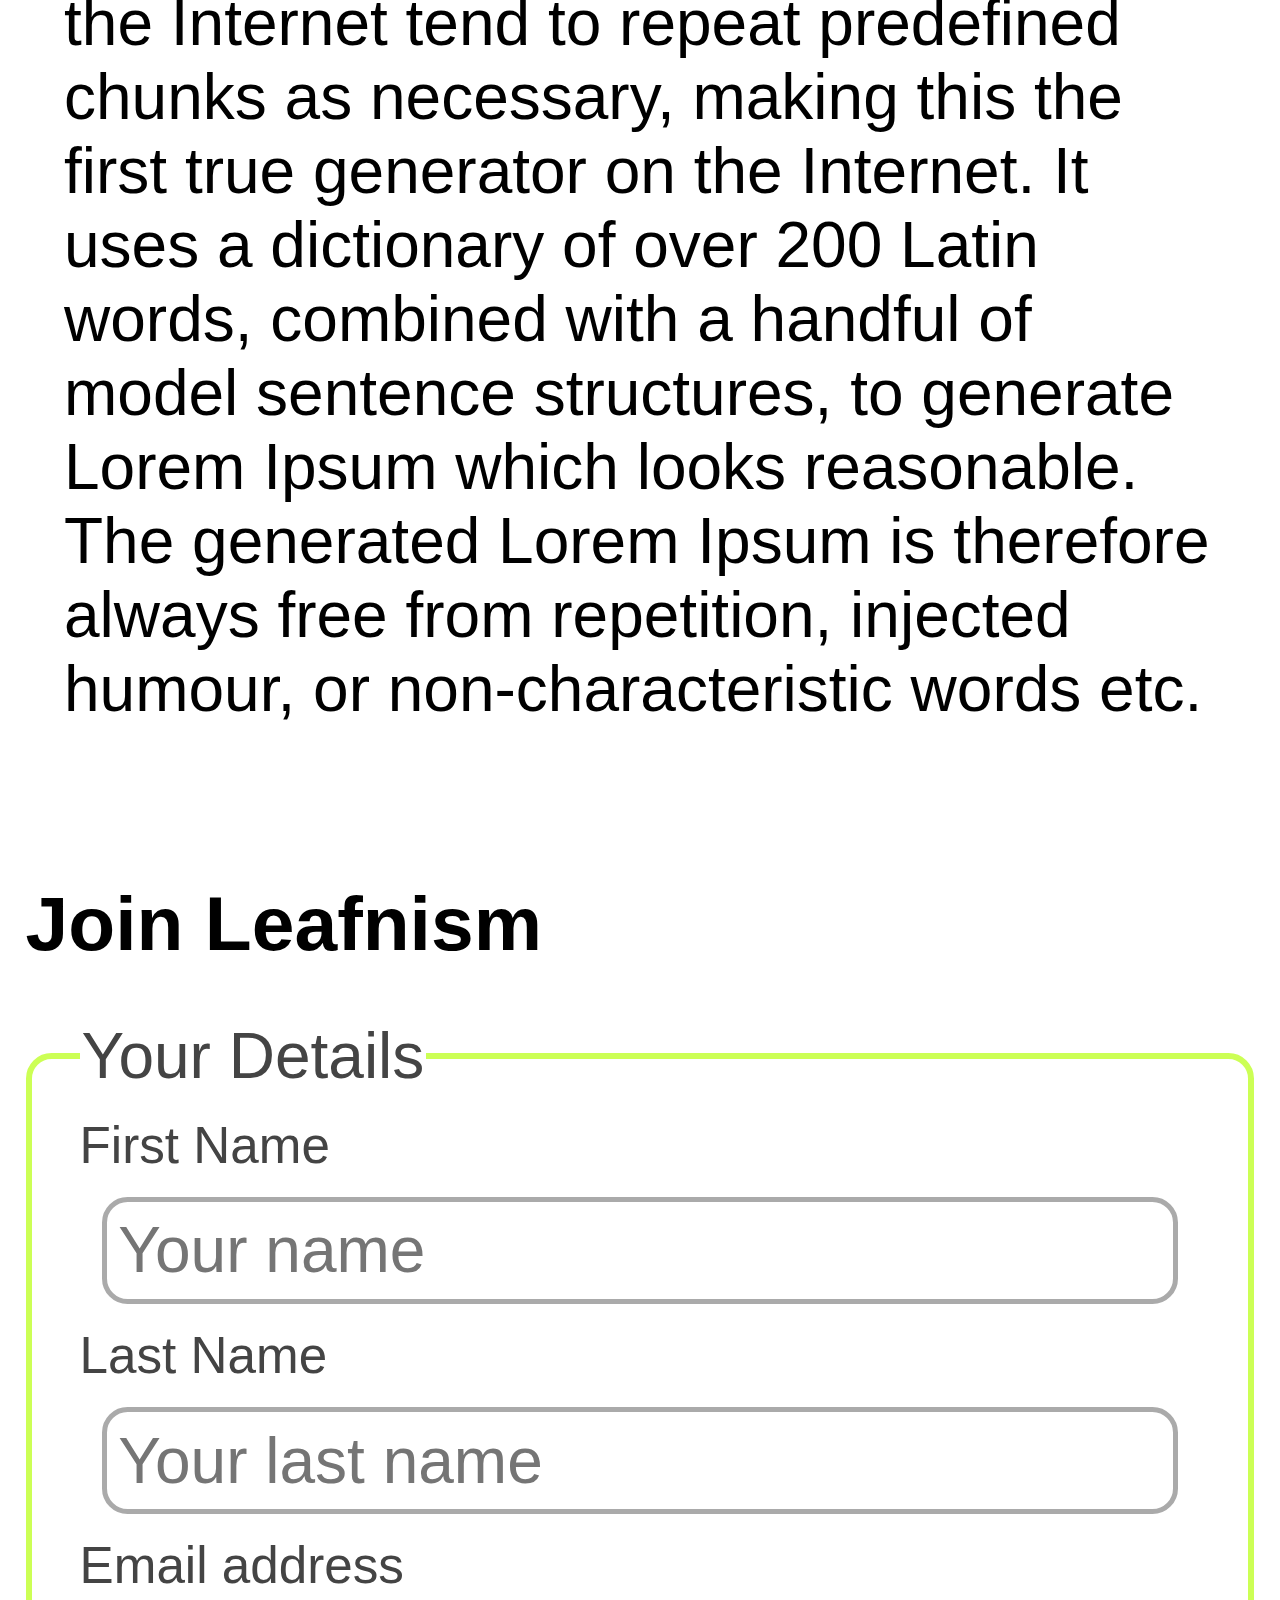
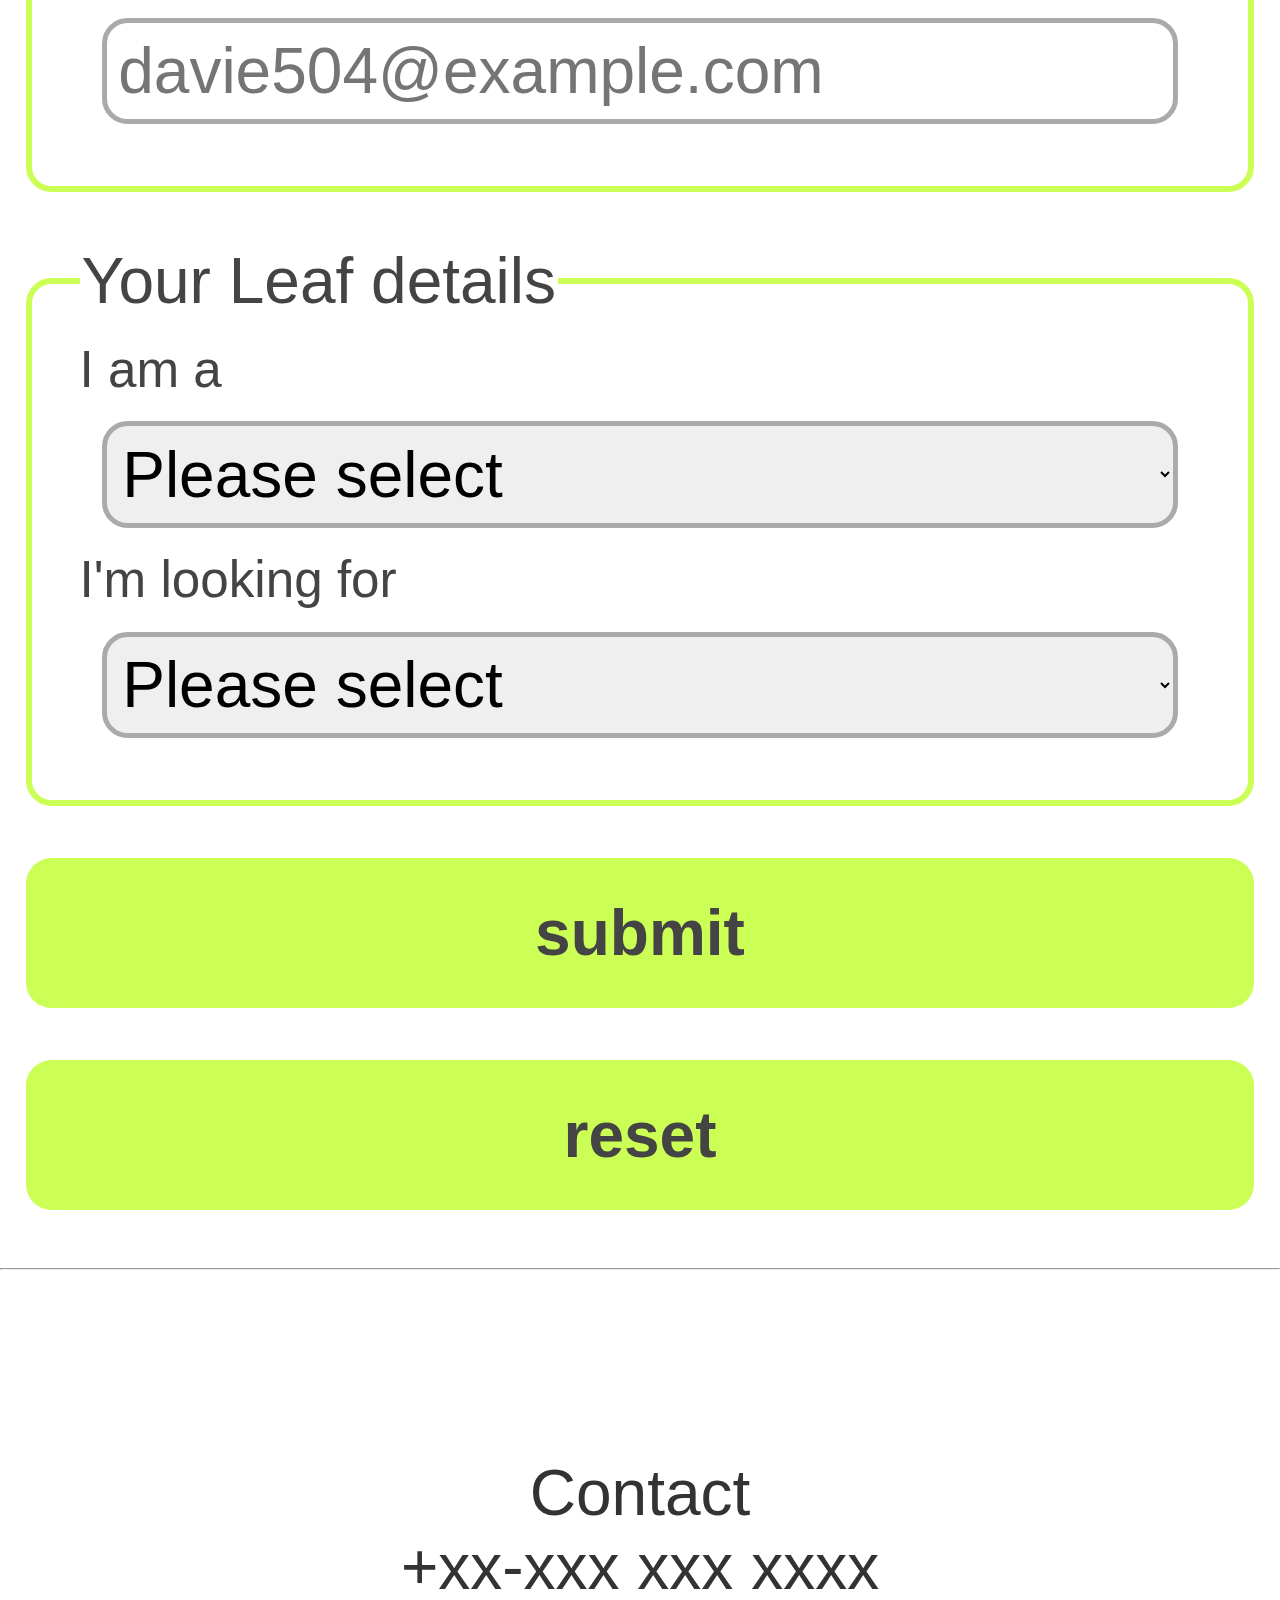
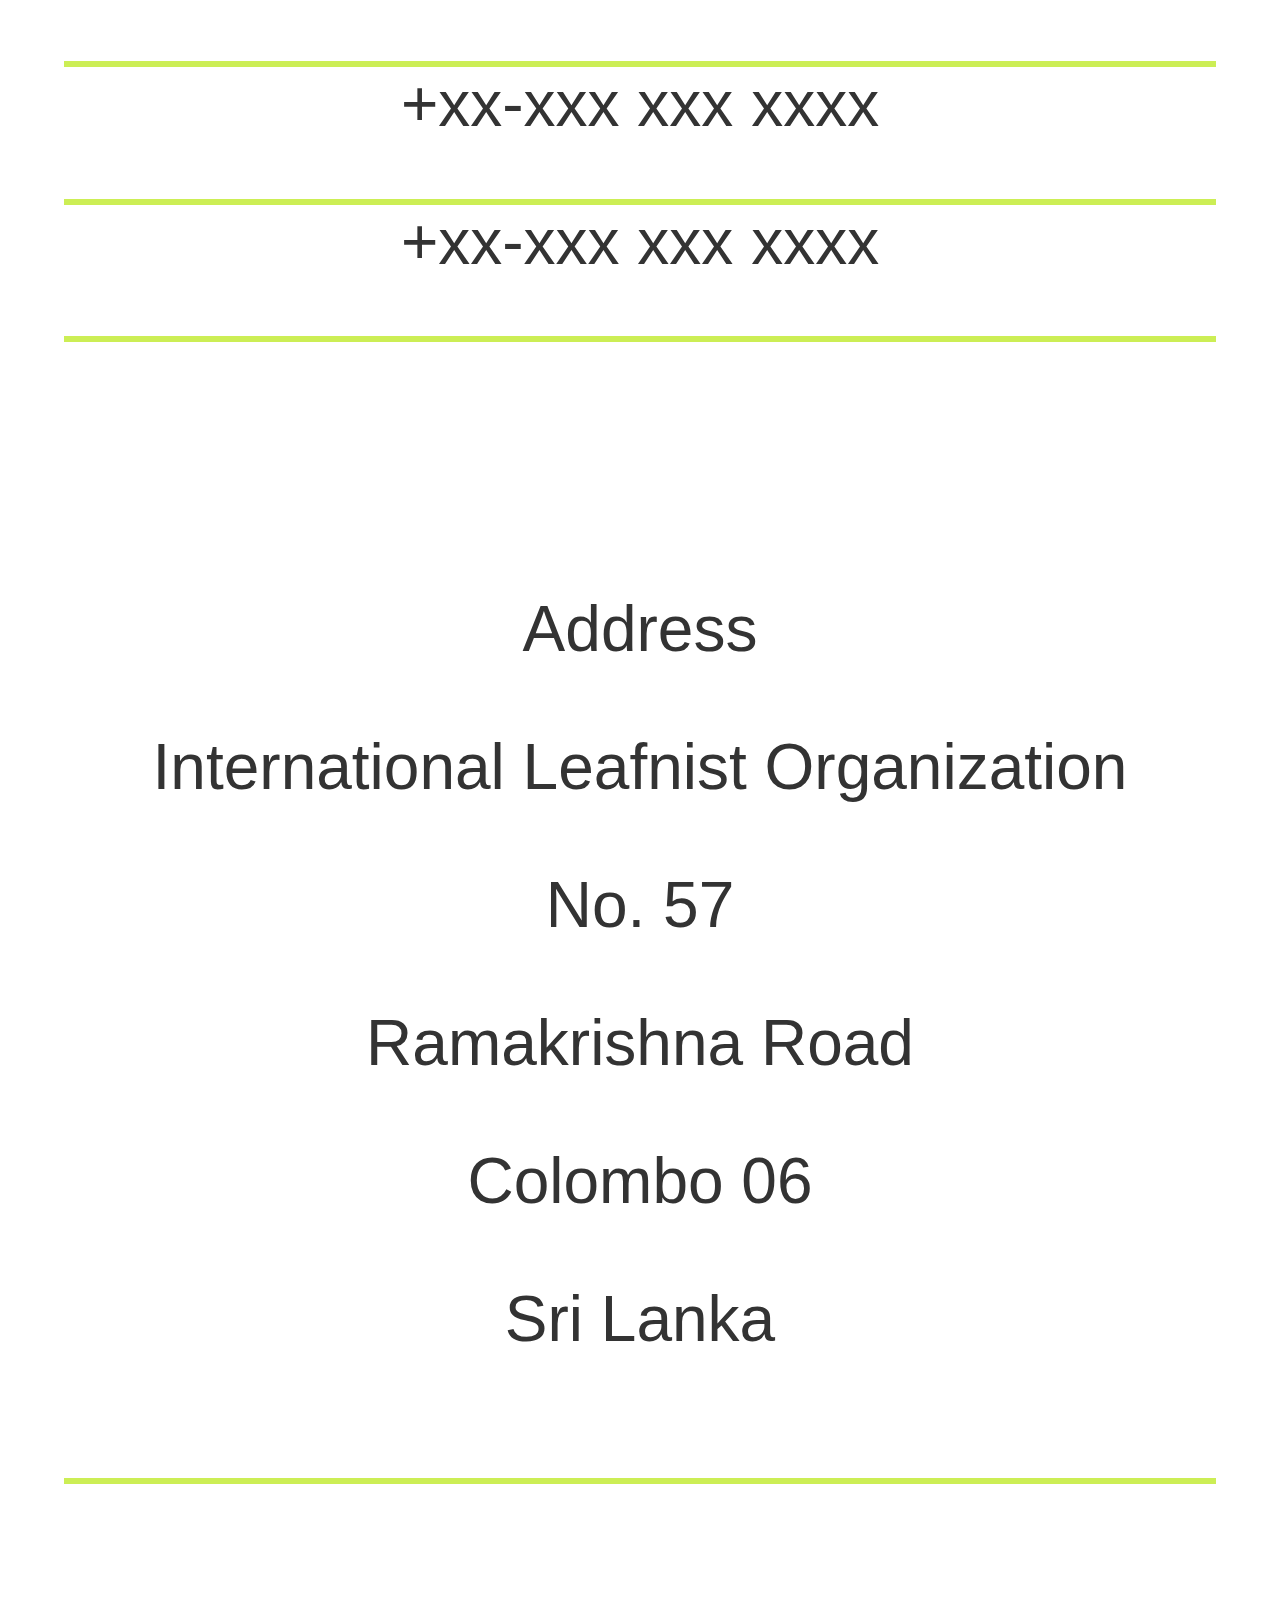
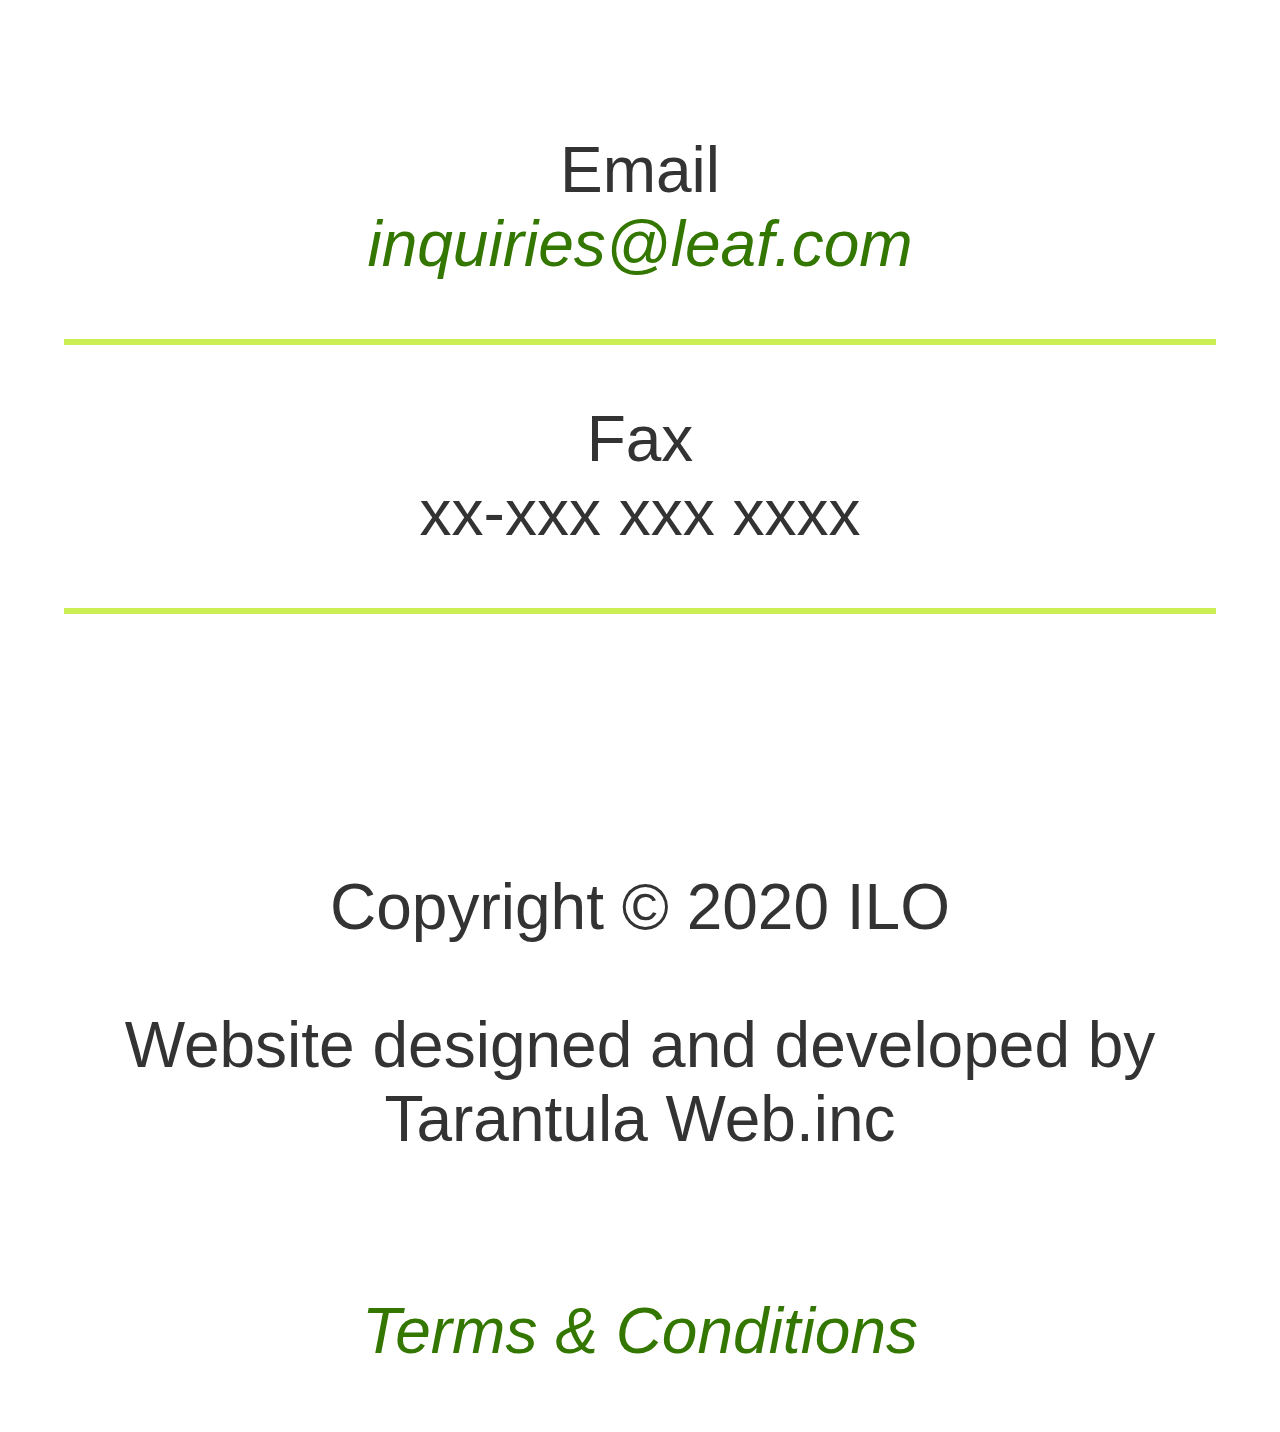
==== commit aa588766: "js function removed" ====
--- a/about.html
+++ b/about.html
@@ -155,19 +155,6 @@
   </body>
   <script type="text/javascript" src="main.js"></script>
   <script type="text/javascript">
-
-    var index = 0;
-    var element = document.getElementsByClassName("slideshow")[0];
-    function slide(){
-      if (index == 5) {
-        index = 0;
-      }
-      element.style.backgroundImage = "url(images/leaves"+ index + ".jpg)";
-      index++;
-
-      setTimeout(slide, 3000); // every 2 seconds
-    }
     document.getElementById("about").setAttribute("class", "active");
-    slide();
   </script>
 </html>
--- a/css/main.css
+++ b/css/main.css
@@ -146,6 +146,7 @@
   color: inherit;
   border: 0.5vw solid #cf5;
   border-radius: 2vw;
+  margin: 2vw;
 }
 
 form label
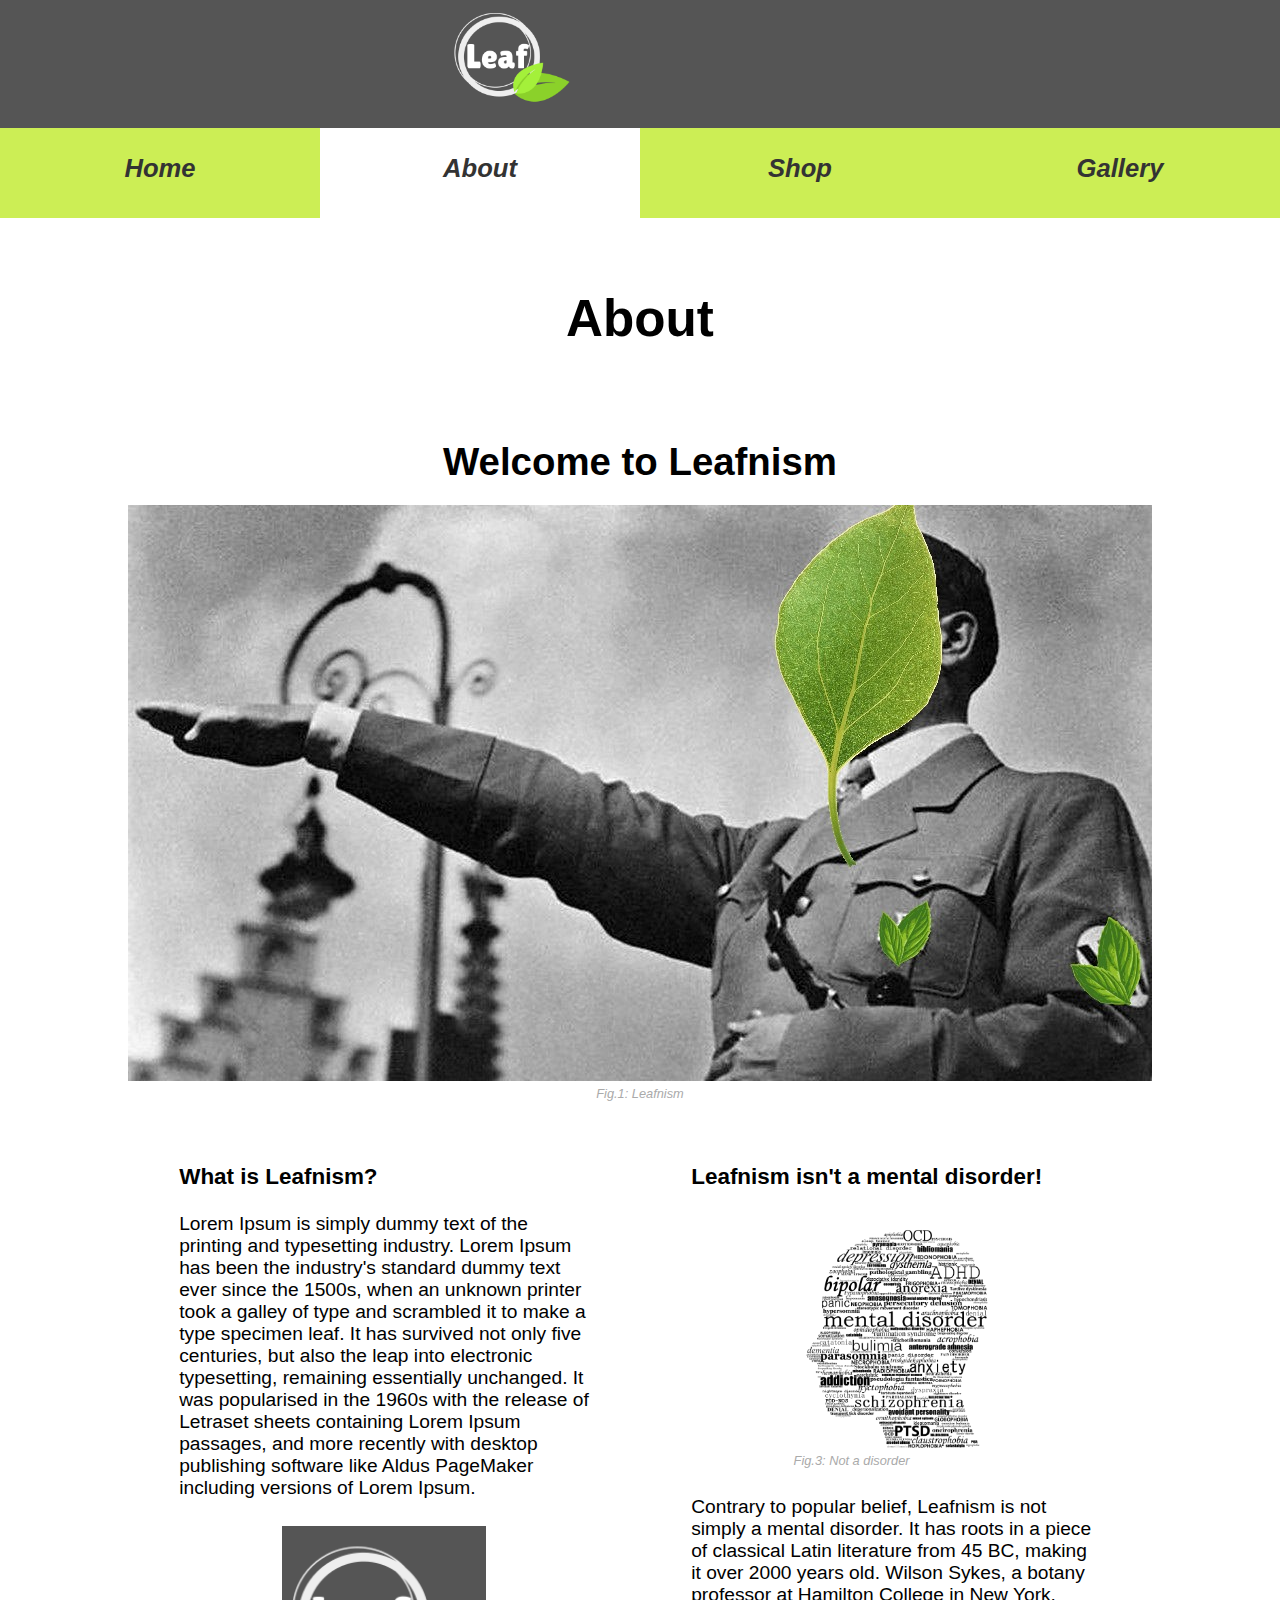
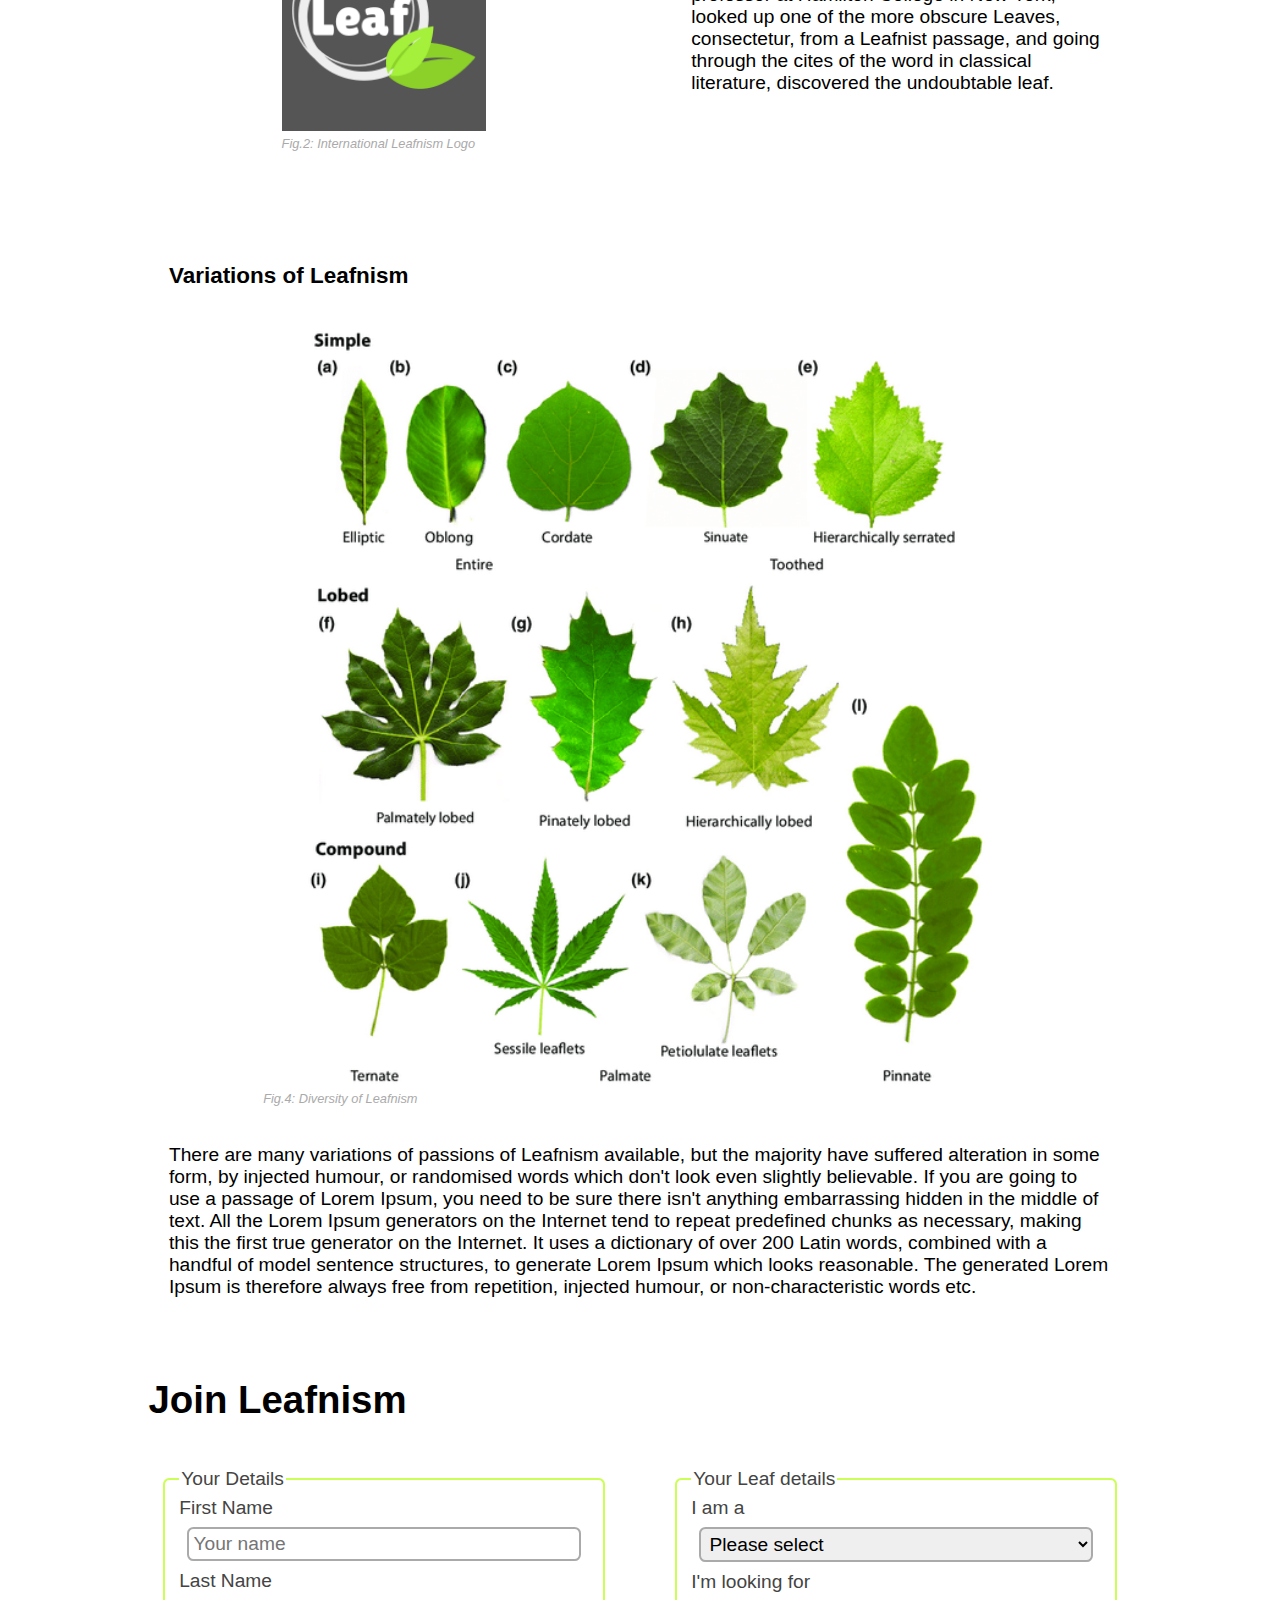
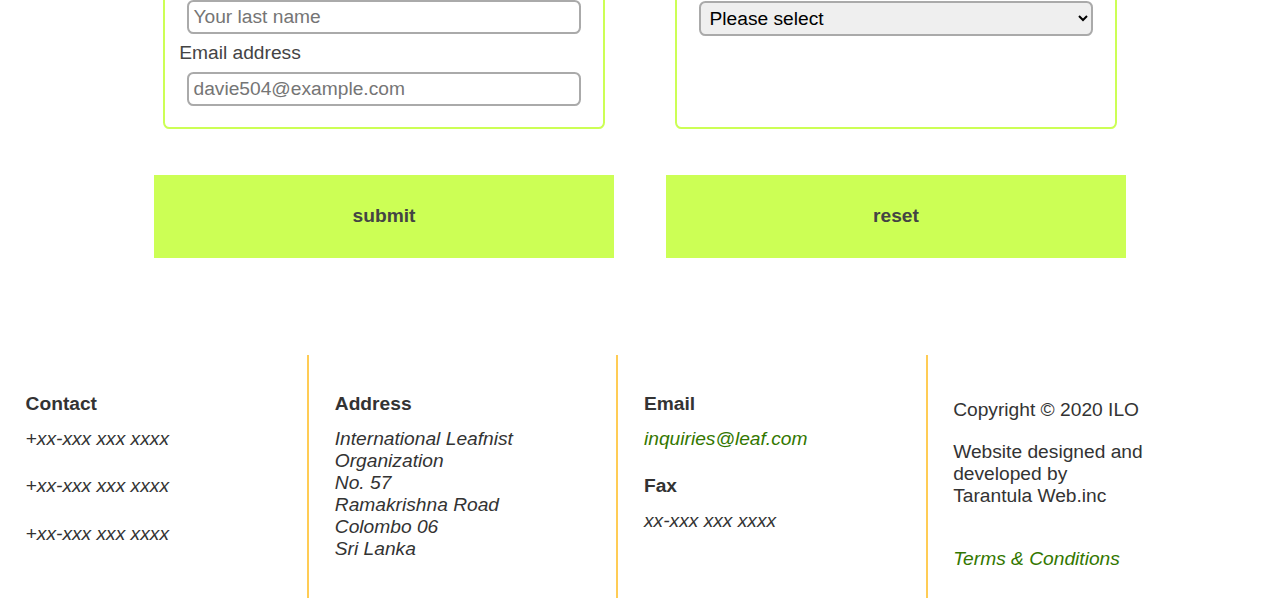
==== commit 3845916e: "desktop try" ====
--- a/about.html
+++ b/about.html
@@ -19,6 +19,12 @@
       {
         width: 100%;
         padding: 0;
+        text-align: center;
+      }
+
+      section
+      {
+        padding: 4%;
       }
 
       .logo
@@ -41,6 +47,65 @@
       {
         display: flex;
         flex-direction: column;
+      }
+
+      @media only screen and (min-width: 1000px) {
+        .article
+        {
+          display: flex;
+          flex-direction: row;
+          flex-wrap: wrap;
+          justify-content: space-around;
+        }
+
+        .article #poster
+        {
+          flex-grow: 2;
+        }
+
+        section
+        {
+          width: 40%;
+          margin: 0;
+        }
+
+        .logo
+        {
+          width: 50%;
+          margin: auto;
+        }
+
+        .logo img
+        {
+          background-color: #555;
+        }
+
+        .article #variations
+        {
+          flex-grow: 2;
+        }
+
+        .join
+        {
+          display: flex;
+          flex-direction: row;
+          flex-wrap: wrap;
+          justify-content: space-around;
+          height: 30vw;
+          width: 100%;
+        }
+
+        fieldset
+        {
+          width: 40%;
+        }
+
+        
+        #submit, #reset
+        {
+          width: 45%;
+        }
+
       }
 
     </style>
@@ -77,8 +142,8 @@
             <p>Contrary to popular belief, Leafnism is not simply a mental disorder. It has roots in a piece of classical Latin literature from 45 BC, making it over 2000 years old. Wilson Sykes, a botany professor at Hamilton College in New York, looked up one of the more obscure Leaves, consectetur, from a Leafnist passage, and going through the cites of the word in classical literature, discovered the undoubtable leaf.</p>
           </section>
 
-          <section>
-            <h3>Verieties of Leafnism</h3>
+          <section id="variations">
+            <h3>Variations of Leafnism</h3>
             <figure id="varieties">
               <img src="images/diverse_leaves.png" alt="diverse_leaves.png">
               <figcaption>Fig.4: Diversity of Leafnism</figcaption>
@@ -89,8 +154,8 @@
         </article>
 
         <h2>Join Leafnism</h2>
-        <form class="join" action="index.html" method="post">
-          <fieldset>
+        <form class="join" onsubmit="join()">
+          <fieldset id="yourDetails">
             <legend>Your Details</legend>
             <label for="fname">First Name</label>
             <input type="text" id="fname" placeholder="Your name">
@@ -99,7 +164,7 @@
             <label for="email">Email address</label>
             <input type="email" id="email" placeholder="davie504@example.com">
           </fieldset>
-          <fieldset>
+          <fieldset id="leafDetails">
             <legend>Your Leaf details</legend>
             <label for="mytype">I am a</label>
             <select id="mytype" class="leaves" name="mytype">
@@ -142,8 +207,8 @@
               </optgroup>
             </select>
           </fieldset>
-          <input class="button" type="submit" name="submit" value="submit">
-          <input class="button" type="reset" name="reset" value="reset">
+          <input class="button" id="submit" type="submit" name="submit" value="submit">
+          <input class="button" id="reset" type="reset" name="reset" value="reset">
         </form>
 
       </main>
@@ -156,5 +221,8 @@
   <script type="text/javascript" src="main.js"></script>
   <script type="text/javascript">
     document.getElementById("about").setAttribute("class", "active");
+    function join() {
+      alert("Stupid!")
+    }
   </script>
 </html>
--- a/css/main.css
+++ b/css/main.css
@@ -128,17 +128,13 @@
   font-size: 6vw;
 }
 
-article
-{
-  padding: 5%;
-}
-
 form
 {
   display: flex;
   flex-direction: column;
   flex-wrap: nowrap;
   color: #444;
+  font-size: 5vw;
 }
 
 fieldset
@@ -147,11 +143,13 @@
   border: 0.5vw solid #cf5;
   border-radius: 2vw;
   margin: 2vw;
+  display: flex;
+  flex-direction: column;
 }
 
 form label
 {
-  font-size: 4vw;
+  font-size: inherit;
 }
 
 form input, select
@@ -159,8 +157,9 @@
   font-size: inherit;
   padding: 1%;
   margin: 2%;
-  border-radius: 2vw;
-  border: 0.46vw solid #aaa;
+  border-radius: inherit;
+  border: inherit;
+  border-color: #aaa;
 }
 
 .button
@@ -172,6 +171,37 @@
   font-weight: bold;
 }
 
+dl
+{
+  margin: 0;
+}
+
+dl *
+{
+  margin: 0;
+  font-size: inherit;
+}
+
+dt
+{
+  font-weight: bold;
+}
+
+dd
+{
+  font-style: italic;
+}
+
+.currency
+{
+  font-style: normal;
+}
+
+.currency::after
+{
+  content: "$";
+}
+
 footer
 {
   text-align: center;
@@ -199,3 +229,147 @@
   border-bottom: 0.5vw solid #ce5;
   margin: auto;
 }
+
+@media only screen and (min-width: 1000px) {
+
+  body
+  {
+
+    font-size: 1.5vw;
+
+  }
+
+  figcaption
+  {
+    color: #aaa;
+    font-size: 1vw;
+    font-style: italic;
+  }
+
+  header a
+  {
+    height: 10vw;
+    margin: auto;
+  }
+
+  nav
+  {
+    display: block;
+    width: 100vw;
+    background-color: #ce5;
+  }
+
+  nav button
+  {
+    display: none;
+  }
+
+  #mainNavigation
+  {
+    display: flex;
+    flex-direction: row;
+    flex-wrap: nowrap;
+    overflow: hidden;
+  }
+
+  #mainNavigation a
+  {
+    padding: 2vw 0;
+    font-size: 2vw;
+    height: 3vw;
+  }
+
+  #mainNavigation a:hover
+  {
+    font-size: 3vw;
+  }
+
+  main
+  {
+    width: 80%;
+    margin: auto;
+  }
+
+  h1
+  {
+    font-size: 4vw;
+  }
+
+  h2
+  {
+    font-size: 3vw;
+  }
+
+  form
+  {
+    font-size: inherit;
+    width: 60%;
+    margin: auto;
+  }
+
+  fieldset
+  {
+    border: 0.2vw solid #cf5;
+    border-radius: 0.5vw;
+    margin: 2vw;
+  }
+
+  dl
+  {
+    margin: 0;
+  }
+
+  dl *
+  {
+    font-size: inherit;
+  }
+
+
+    footer
+  {
+      display: flex;
+      flex-direction: row;
+      margin-top: 5vw;
+  }
+
+  footer *
+  {
+    font-size: 1.5vw;
+    text-align: left;
+  }
+
+  footer hr
+  {
+    display: none;
+  }
+
+  .footer-data, .credits
+  {
+      width: 20%;
+      padding: 2%;
+      background-color: #fff;
+  }
+
+  .footer-data dt
+  {
+      padding-top: 5%;
+  }
+
+  .footer-data dd
+  {
+      padding-top: 5%;
+      border-bottom: 0;
+  }
+
+  .footer-data
+  {
+      border-right: 2px solid #fc5;
+      margin-top: 5%;
+  }
+
+  footer #databox
+  {
+    border: none;
+  }
+
+}
